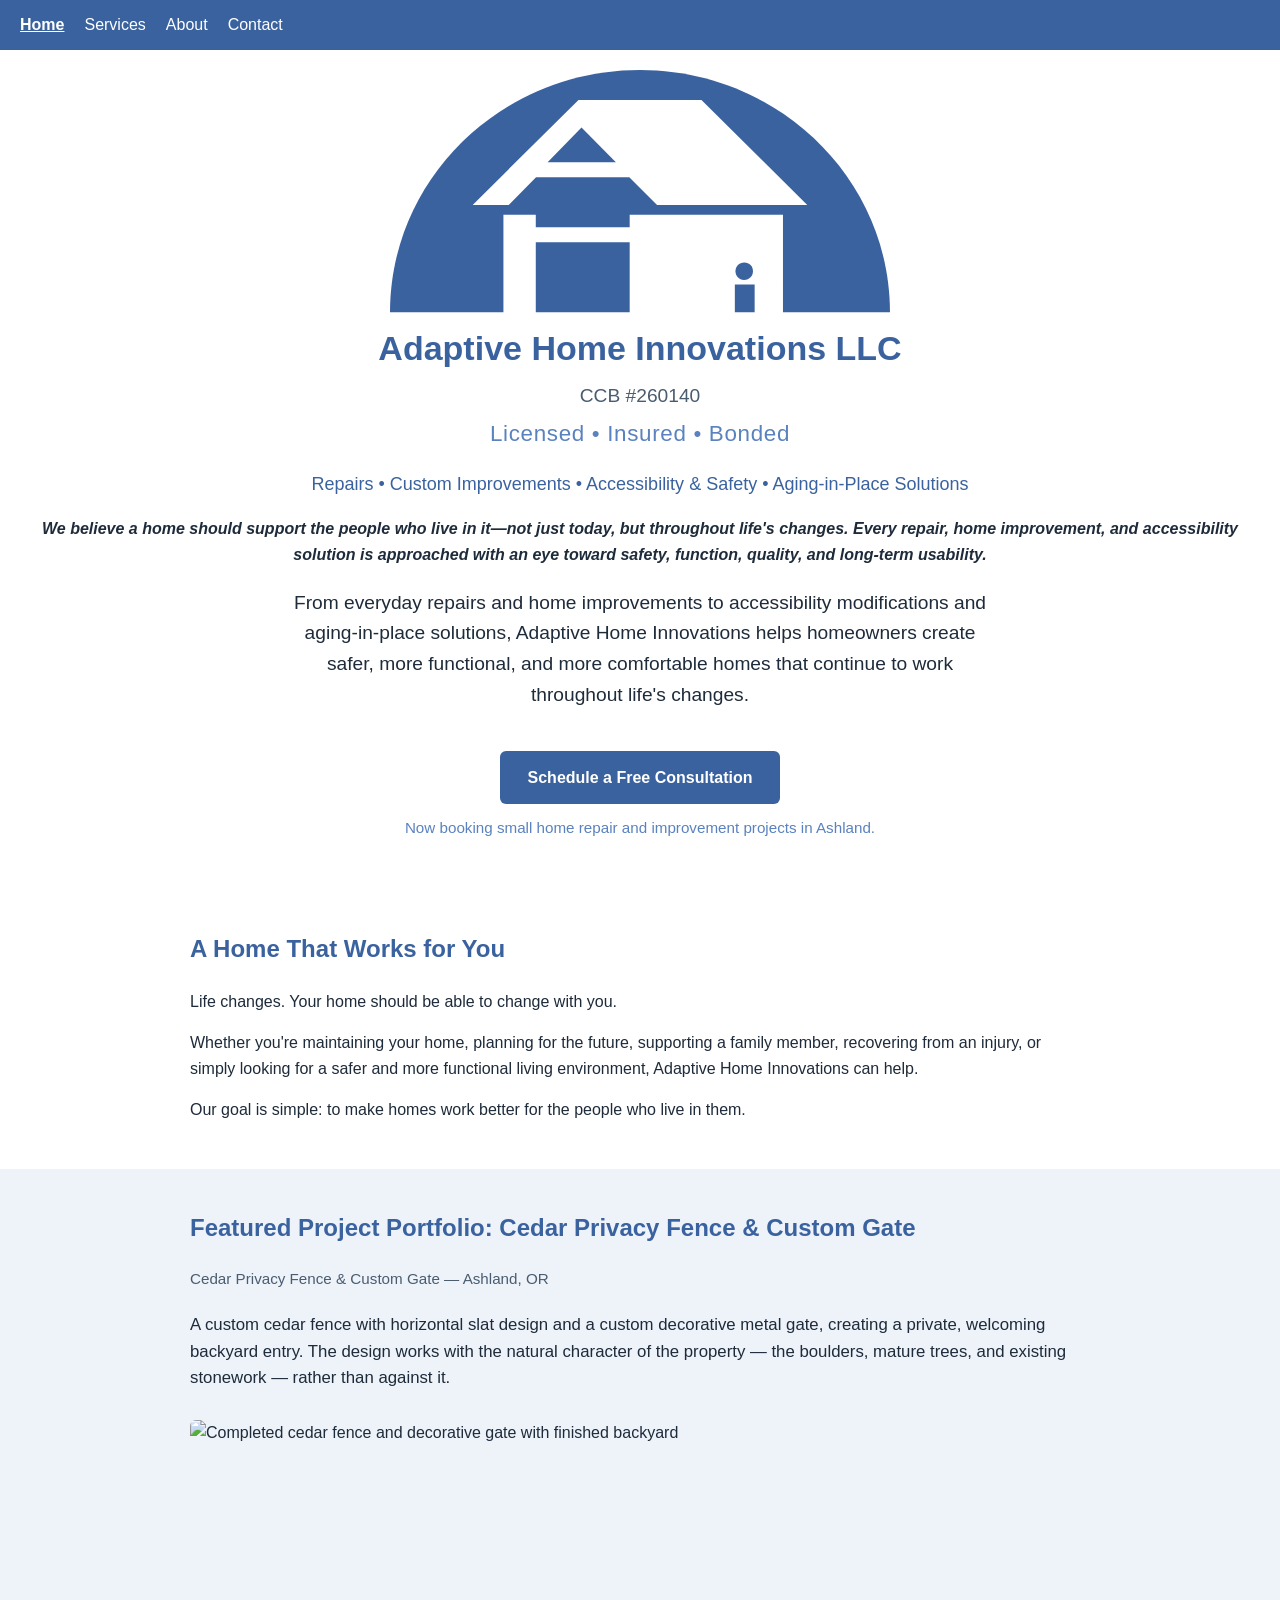
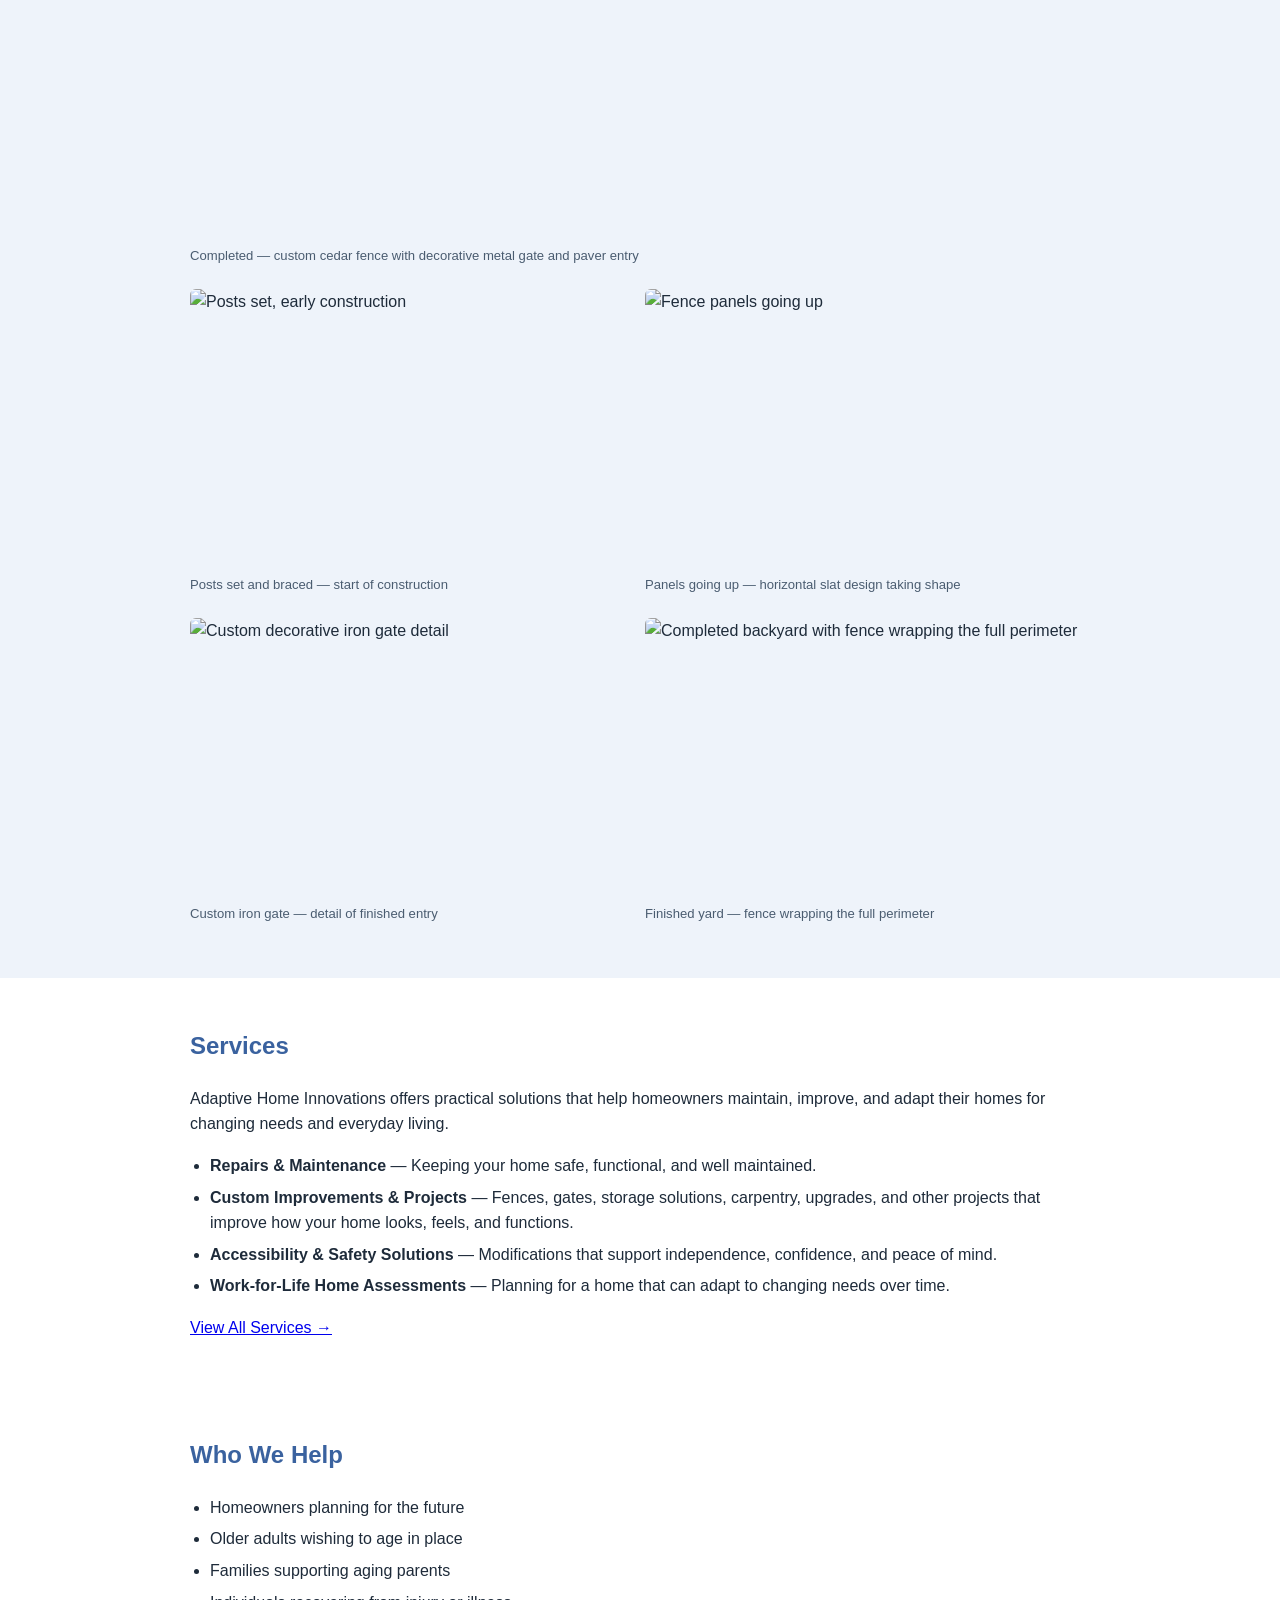
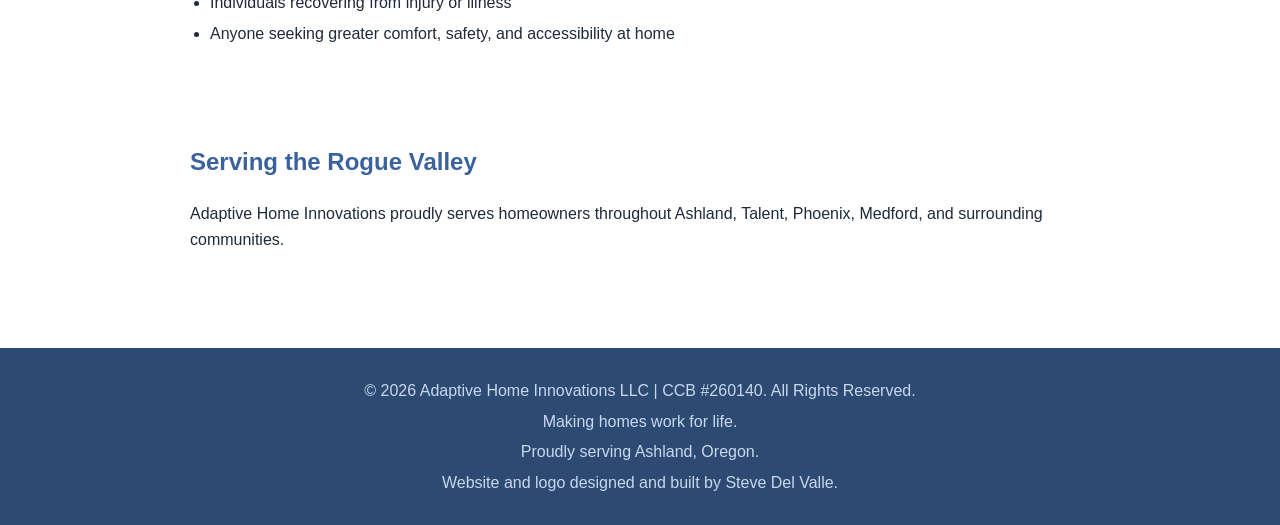
==== index.html @ fdd1e0ca "Update index.html" ====
<!DOCTYPE html>
<html lang="en">
<head>
  <meta charset="UTF-8">
  <meta name="viewport" content="width=device-width, initial-scale=1.0">
  <meta name="theme-color" content="#214d73">
  <title>Adaptive Home Innovations | Home Repairs, Accessibility & Aging-in-Place | Ashland & Rogue Valley</title>
  <meta name="author" content="Steve Del Valle">
  <link rel="canonical" href="https://adaptivehomeinnovations.com/">
  <meta name="description" content="Adaptive Home Innovations provides home repairs, custom improvements, accessibility modifications, and Work-for-Life Home Assessments in Ashland, Medford, and throughout Oregon's Rogue Valley.">
  <meta property="og:title" content="Adaptive Home Innovations | Making Homes Work for Life">
  <meta property="og:description" content="Helping homeowners create safer, more functional, and more comfortable homes through repairs, home improvements, accessibility solutions, and Work-for-Life Home Assessments.">
  <meta property="og:image" content="https://adaptivehomeinnovations.com/og-image.jpg">
  <meta property="og:image:width" content="1200">
  <meta property="og:image:height" content="630">
  <meta property="og:image:alt" content="Adaptive Home Innovations LLC - Making Homes Work for Life">
  <meta property="og:url" content="https://adaptivehomeinnovations.com/">
  <meta property="og:type" content="website">
  <meta property="og:site_name" content="Adaptive Home Innovations">
  <meta name="twitter:card" content="summary_large_image">
  <meta name="twitter:title" content="Adaptive Home Innovations | Making Homes Work for Life">
  <meta name="twitter:description" content="Helping homeowners create safer, more functional, and more comfortable homes through repairs, home improvements, accessibility solutions, and Work-for-Life Home Assessments.">
  <meta name="twitter:image" content="https://adaptivehomeinnovations.com/og-image.jpg">
  <meta name="twitter:image:alt" content="Adaptive Home Innovations LLC - Making Homes Work for Life">
  <meta name="robots" content="index, follow">
  <link rel="icon" href="favicon.png" sizes="32x32">
  <link rel="apple-touch-icon" href="favicon.png">
  <link rel="stylesheet" href="style.css">
  <style>
    /* BOOKING LINE */
    .booking-note {
      display: block;
      margin-top: 12px;
      font-size: 0.95rem;
      color: var(--blue-mid);
      font-weight: 500;
    }

    /* PROJECT GALLERY */
    .project-section {
      background: var(--blue-tint);
      padding: 40px 20px;
    }

    .project-section .inner {
      max-width: 900px;
      margin: 0 auto;
    }

    .project-section h2 {
      margin-top: 0;
    }

    .project-meta {
      color: var(--text-muted);
      font-size: 0.95rem;
      margin: 0 0 20px;
    }

    .project-description {
      margin-bottom: 28px;
      font-size: 1.05rem;
    }

    .photo-grid {
      display: grid;
      grid-template-columns: 1fr 1fr;
      gap: 10px;
    }

    .photo-grid .photo-main {
      grid-column: 1 / -1;
    }

    .photo-grid img {
      width: 100%;
      height: 280px;
      object-fit: cover;
      border-radius: 6px;
      display: block;
    }

    .photo-grid .photo-main img {
      height: 420px;
    }

    .photo-caption {
      font-size: 0.82rem;
      color: var(--text-muted);
      margin-top: 5px;
    }
  </style>
  <script type="application/ld+json">
{
  "@context":"https://schema.org",
  "@type":"HomeAndConstructionBusiness",
  "name":"Adaptive Home Innovations LLC",
  "url":"https://adaptivehomeinnovations.com/",
  "logo":"https://adaptivehomeinnovations.com/Logo.png",
  "image":"https://adaptivehomeinnovations.com/og-image.jpg",
  "description":"Adaptive Home Innovations provides home repairs, custom improvements, accessibility modifications, and Work-for-Life Home Assessments throughout the Rogue Valley.",
  "areaServed":[
    "Ashland",
    "Talent",
    "Phoenix",
    "Medford",
    "Rogue Valley"
  ],
  "address":{
    "@type":"PostalAddress",
    "addressLocality":"Ashland",
    "addressRegion":"OR",
    "addressCountry":"US"
  },
  "slogan":"Making Homes Work for Life",
  "telephone":"+15414994875",
  "email":"adaptivehomeinnovations@gmail.com",
  "license":"Oregon CCB #260140"
}
</script>
</head>

<body>

<nav>
  <a href="index.html" class="active">Home</a>
  <a href="services.html">Services</a>
  <a href="about.html">About</a>
  <a href="contact.html">Contact</a>
</nav>

<header>
  <img src="Logo.svg" alt="Adaptive Home Innovations Logo" class="logo">
  <h1>Adaptive Home Innovations LLC</h1>
  <p class="business-meta">CCB #260140</p>
  <p class="credentials">Licensed &bull; Insured &bull; Bonded</p>
  <p class="tagline">
    Repairs • Custom Improvements • Accessibility & Safety • Aging-in-Place Solutions
  </p>
  <p><strong><i>We believe a home should support the people who live in it—not just today,
    but throughout life's changes. Every repair, home improvement, and accessibility solution
    is approached with an eye toward safety, function, quality, and long-term usability.</i></strong></p>
  <p class="hero-text">
    From everyday repairs and home improvements to accessibility modifications
    and aging-in-place solutions, Adaptive Home Innovations helps homeowners
    create safer, more functional, and more comfortable homes that continue to work throughout life's changes.
  </p>
  <a href="contact.html" class="cta-button">Schedule a Free Consultation</a>
  <span class="booking-note">Now booking small home repair and improvement projects in Ashland.</span>
</header>

<section class="container">
  <h2>A Home That Works for You</h2>
  <p>Life changes. Your home should be able to change with you.</p>
  <p>Whether you're maintaining your home, planning for the future, supporting
    a family member, recovering from an injury, or simply looking for a safer
    and more functional living environment, Adaptive Home Innovations can help.
  </p>
  <p>Our goal is simple: to make homes work better for the people who live in them.</p>
</section>

<section class="project-section">
  <div class="inner">
    <h2>Featured Project Portfolio: Cedar Privacy Fence & Custom Gate</h2>
    <p class="project-meta">Cedar Privacy Fence &amp; Custom Gate — Ashland, OR</p>
    <p class="project-description">
      A custom cedar fence with horizontal slat design and a custom
      decorative metal gate, creating a private, welcoming backyard entry.
      The design works with the natural character of the property — the
      boulders, mature trees, and existing stonework — rather than against it.
    </p>

    <div class="photo-grid">
      <div class="photo-main">
        <img src="fence-finished.jpg" alt="Completed cedar fence and decorative gate with finished backyard">
        <p class="photo-caption">Completed — custom cedar fence with decorative metal gate and paver entry</p>
      </div>
      <div>
        <img src="fence-before.jpg" alt="Posts set, early construction" loading="lazy">
        <p class="photo-caption">Posts set and braced — start of construction</p>
      </div>
      <div>
        <img src="fence-during.jpg" alt="Fence panels going up" loading="lazy">
        <p class="photo-caption">Panels going up — horizontal slat design taking shape</p>
      </div>
      <div>
        <img src="fence-gate.jpg" alt="Custom decorative iron gate detail" loading="lazy">
        <p class="photo-caption">Custom iron gate — detail of finished entry</p>
      </div>
      <div>
        <img src="fence-finished-2.jpg" alt="Completed backyard with fence wrapping the full perimeter" loading="lazy">
        <p class="photo-caption">Finished yard — fence wrapping the full perimeter</p>
      </div>
    </div>
  </div>
</section>

<section class="container">
  <h2>Services</h2>
  <p>
    Adaptive Home Innovations offers practical solutions that help homeowners
    maintain, improve, and adapt their homes for changing needs and everyday living.
  </p>
  <ul>
    <li>
      <strong>Repairs &amp; Maintenance</strong> — Keeping your home safe,
      functional, and well maintained.
    </li>
    <li>
      <strong>Custom Improvements &amp; Projects</strong> — Fences, gates,
      storage solutions, carpentry, upgrades, and other projects that improve
      how your home looks, feels, and functions.
    </li>
    <li>
      <strong>Accessibility &amp; Safety Solutions</strong> — Modifications
      that support independence, confidence, and peace of mind.
    </li>
    <li>
      <strong>Work-for-Life Home Assessments</strong> — Planning for a home
      that can adapt to changing needs over time.
    </li>
  </ul>
  <p><a href="services.html">View All Services →</a></p>
</section>

<section class="container">
  <h2>Who We Help</h2>
  <ul>
    <li>Homeowners planning for the future</li>
    <li>Older adults wishing to age in place</li>
    <li>Families supporting aging parents</li>
    <li>Individuals recovering from injury or illness</li>
    <li>Anyone seeking greater comfort, safety, and accessibility at home</li>
  </ul>
</section>

<section class="container">
  <h2>Serving the Rogue Valley</h2>
  <p>
    Adaptive Home Innovations proudly serves homeowners throughout Ashland,
    Talent, Phoenix, Medford, and surrounding communities.
  </p>
</section>

<footer>
  <p>© 2026 Adaptive Home Innovations LLC | CCB #260140. All Rights Reserved.</p>
  <p>Making homes work for life.</p>
  <p>Proudly serving Ashland, Oregon.</p>
  <p>Website and logo designed and built by Steve Del Valle.</p>
</footer>

</body>
</html>
---- style.css ----
@import url('https://fonts.googleapis.com/css2?family=Ubuntu+Sans:wght@300;400;500;700&display=swap');

/* =====================
   TOKENS
   ===================== */
:root {
  --blue:        #3A629F;
  --blue-dark:   #2D4A73;
  --blue-mid:    #5A82BF;
  --blue-tint:   #EEF3FA;
  --blue-subtle: #F5F8FD;
  --text:        #1E2B3A;
  --text-muted:  #4A5C70;
  --white:       #ffffff;
  --border:      #C8D8EE;
}

/* =====================
   BASE
   ===================== */
body {
  font-family: 'Ubuntu Sans', Arial, sans-serif;
  margin: 0;
  padding: 0;
  color: var(--text);
  background: var(--white);
  line-height: 1.6;
}

/* =====================
   NAVIGATION
   ===================== */
nav {
  background: var(--blue);
  padding: 12px 20px;
  display: flex;
  gap: 20px;
  align-items: center;
}

nav a {
  color: var(--white);
  text-decoration: none;
  font-weight: 400;
}

nav a:hover {
  text-decoration: underline;
}

nav a.active {
  font-weight: 700;
  text-decoration: underline;
}

/* =====================
   LAYOUT
   ===================== */
.container {
  max-width: 900px;
  margin: 0 auto;
  padding: 30px 20px;
}

/* =====================
   HEADER / HERO
   ===================== */
header {
  text-align: center;
  padding: 20px 20px 40px;
}

.logo {
  max-width: 500px;
  width: 100%;
  height: auto;
  margin-bottom: 0;
}

h1,
h2 {
  color: var(--blue);
}

h1 {
  margin: 0 0 6px;
  font-size: 34px;
}

.business-meta {
  font-size: 1.2rem;
  color: var(--text-muted);
  margin: 4px 0;
  font-weight: 400;
}

.credentials {
  font-size: 1.4rem;
  color: var(--blue-mid);
  font-weight: 500;
  margin: 4px 0 16px;
  letter-spacing: 0.03em;
}

.tagline {
  font-size: 18px;
  color: var(--blue);
  font-weight: 500;
}

.hero-text {
  max-width: 700px;
  margin: 20px auto;
  font-size: 1.2rem;
}

/* Page headers (non-home pages) */
.page-header {
  background: var(--blue-dark);
  color: var(--white);
  text-align: center;
  padding: 50px 20px 40px;
}

.page-header h1 {
  color: var(--white);
  margin: 0 0 12px;
  font-size: 2.2rem;
}

.page-header p {
  font-size: 1.15rem;
  margin: 0 auto 24px;
  max-width: 600px;
  color: #C8D8EE;
}

/* =====================
   BUTTONS
   ===================== */
.cta-button {
  display: inline-block;
  margin-top: 20px;
  padding: 14px 28px;
  background: var(--blue);
  color: var(--white);
  text-decoration: none;
  border-radius: 6px;
  font-weight: 700;
  transition: background 0.2s;
}

.cta-button:hover {
  background: var(--blue-dark);
}

.page-header .cta-button {
  background: var(--white);
  color: var(--blue-dark);
  margin-top: 0;
}

.page-header .cta-button:hover {
  background: var(--blue-tint);
}

/* =====================
   SERVICE BOXES
   ===================== */
.service-box {
  background: var(--blue-subtle);
  border-left: 4px solid var(--blue-mid);
  padding: 25px 28px;
  margin: 24px 0;
  border-radius: 0 6px 6px 0;
}

.service-box h3 {
  margin-top: 0;
  color: var(--blue-dark);
  font-size: 1.1rem;
}

/* =====================
   PROCESS STEPS
   ===================== */
.process-steps {
  margin: 16px 0;
}

.process-step {
  display: flex;
  gap: 16px;
  align-items: flex-start;
  margin-bottom: 18px;
}

.process-step-num {
  flex-shrink: 0;
  width: 32px;
  height: 32px;
  background: var(--blue);
  color: var(--white);
  border-radius: 50%;
  display: flex;
  align-items: center;
  justify-content: center;
  font-weight: 700;
  font-size: 0.9rem;
  margin-top: 2px;
}

.process-step-text strong {
  display: block;
  color: var(--blue-dark);
  margin-bottom: 2px;
}

/* =====================
   LISTS
   ===================== */
ul {
  padding-left: 20px;
  color: var(--text);
}

ul li {
  margin-bottom: 6px;
}

/* =====================
   FOOTER
   ===================== */
footer {
  margin-top: 50px;
  padding: 25px 20px;
  text-align: center;
  background: var(--blue-dark);
  color: var(--white);
}

footer p {
  margin: 5px 0;
  color: #C8D8EE;
}

/* SITE HEADER BAR (interior pages) */
.site-header-bar {
  background: var(--white);
  display: flex;
  align-items: center;
  gap: 16px;
  padding: 16px 20px;
  border-bottom: 1px solid var(--border);
}

.logo-small {
  height: 60px;
  width: auto;
}

.site-header-text {
  display: flex;
  flex-direction: column;
}

.site-name {
  font-size: 1.2rem;
  font-weight: 700;
  color: var(--blue);
  line-height: 1.3;
}

.site-meta {
  font-size: 1rem;
  color: var(--text-muted);
}
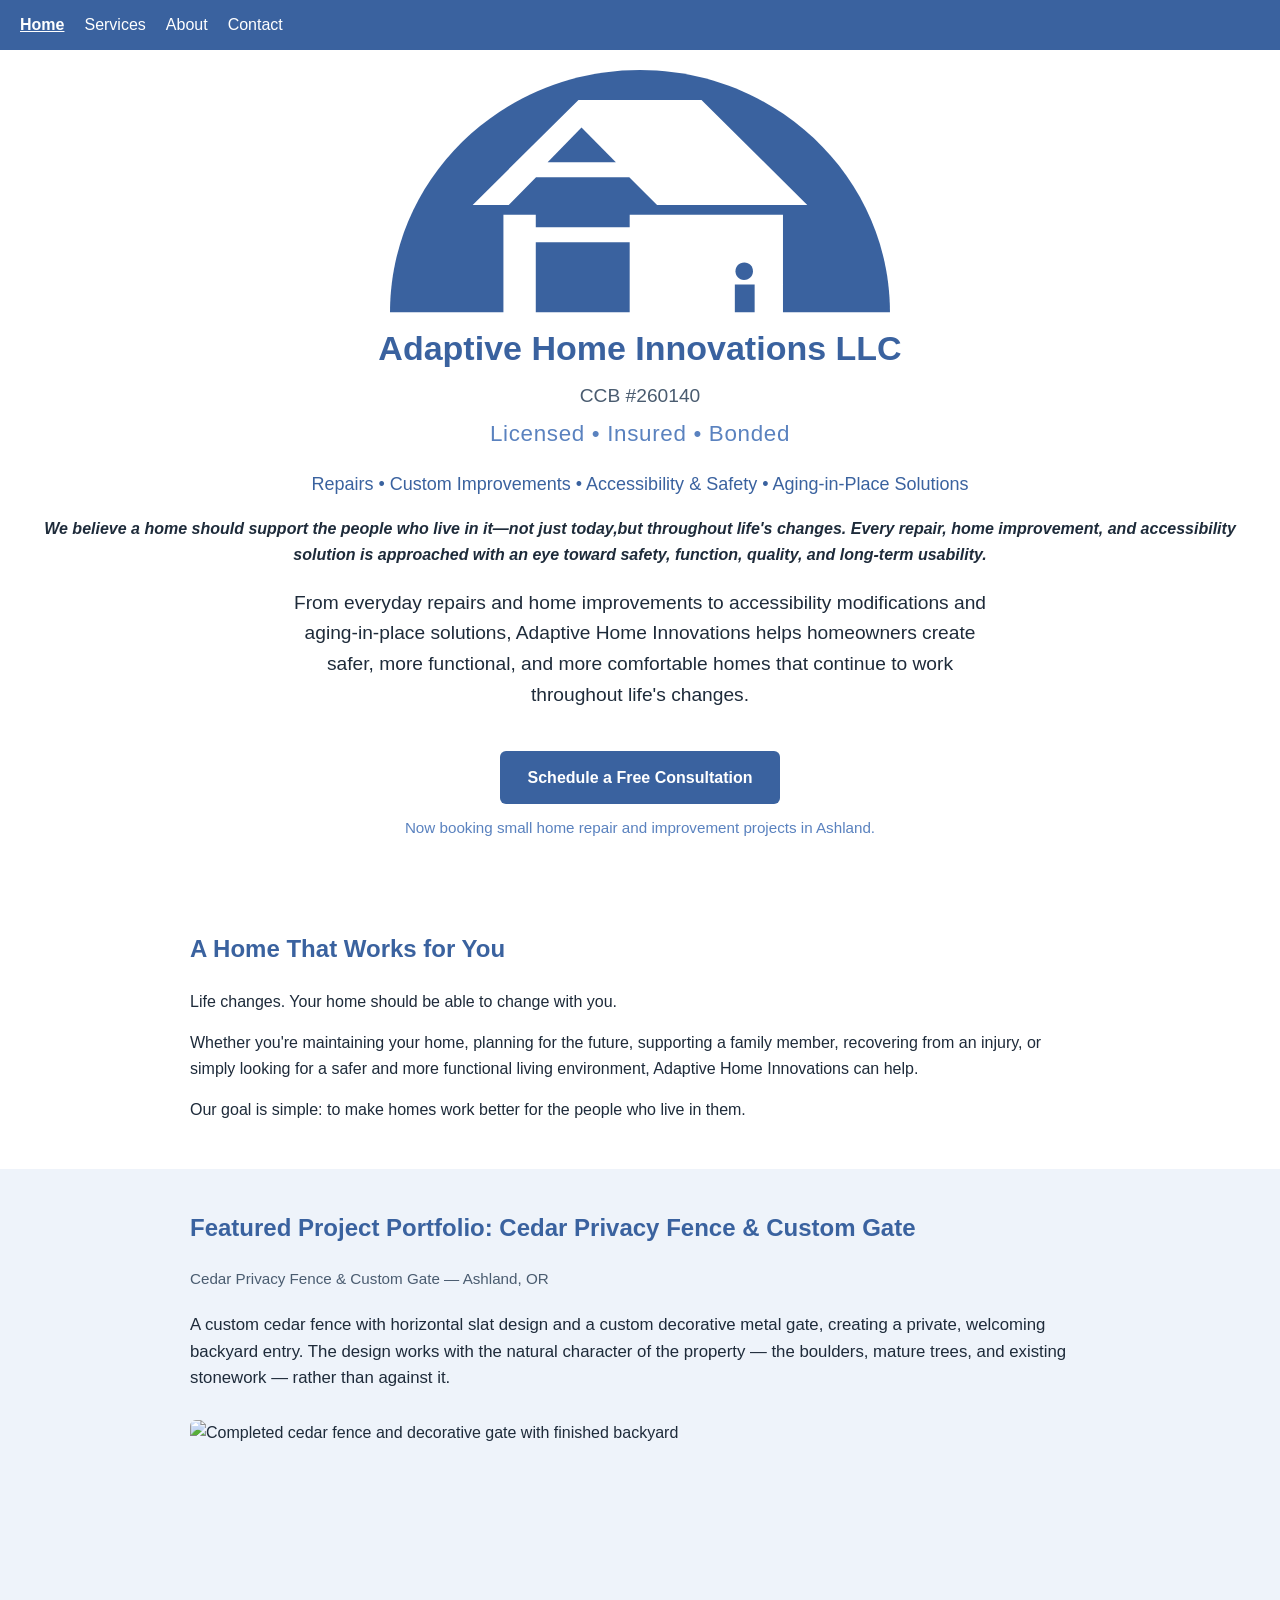
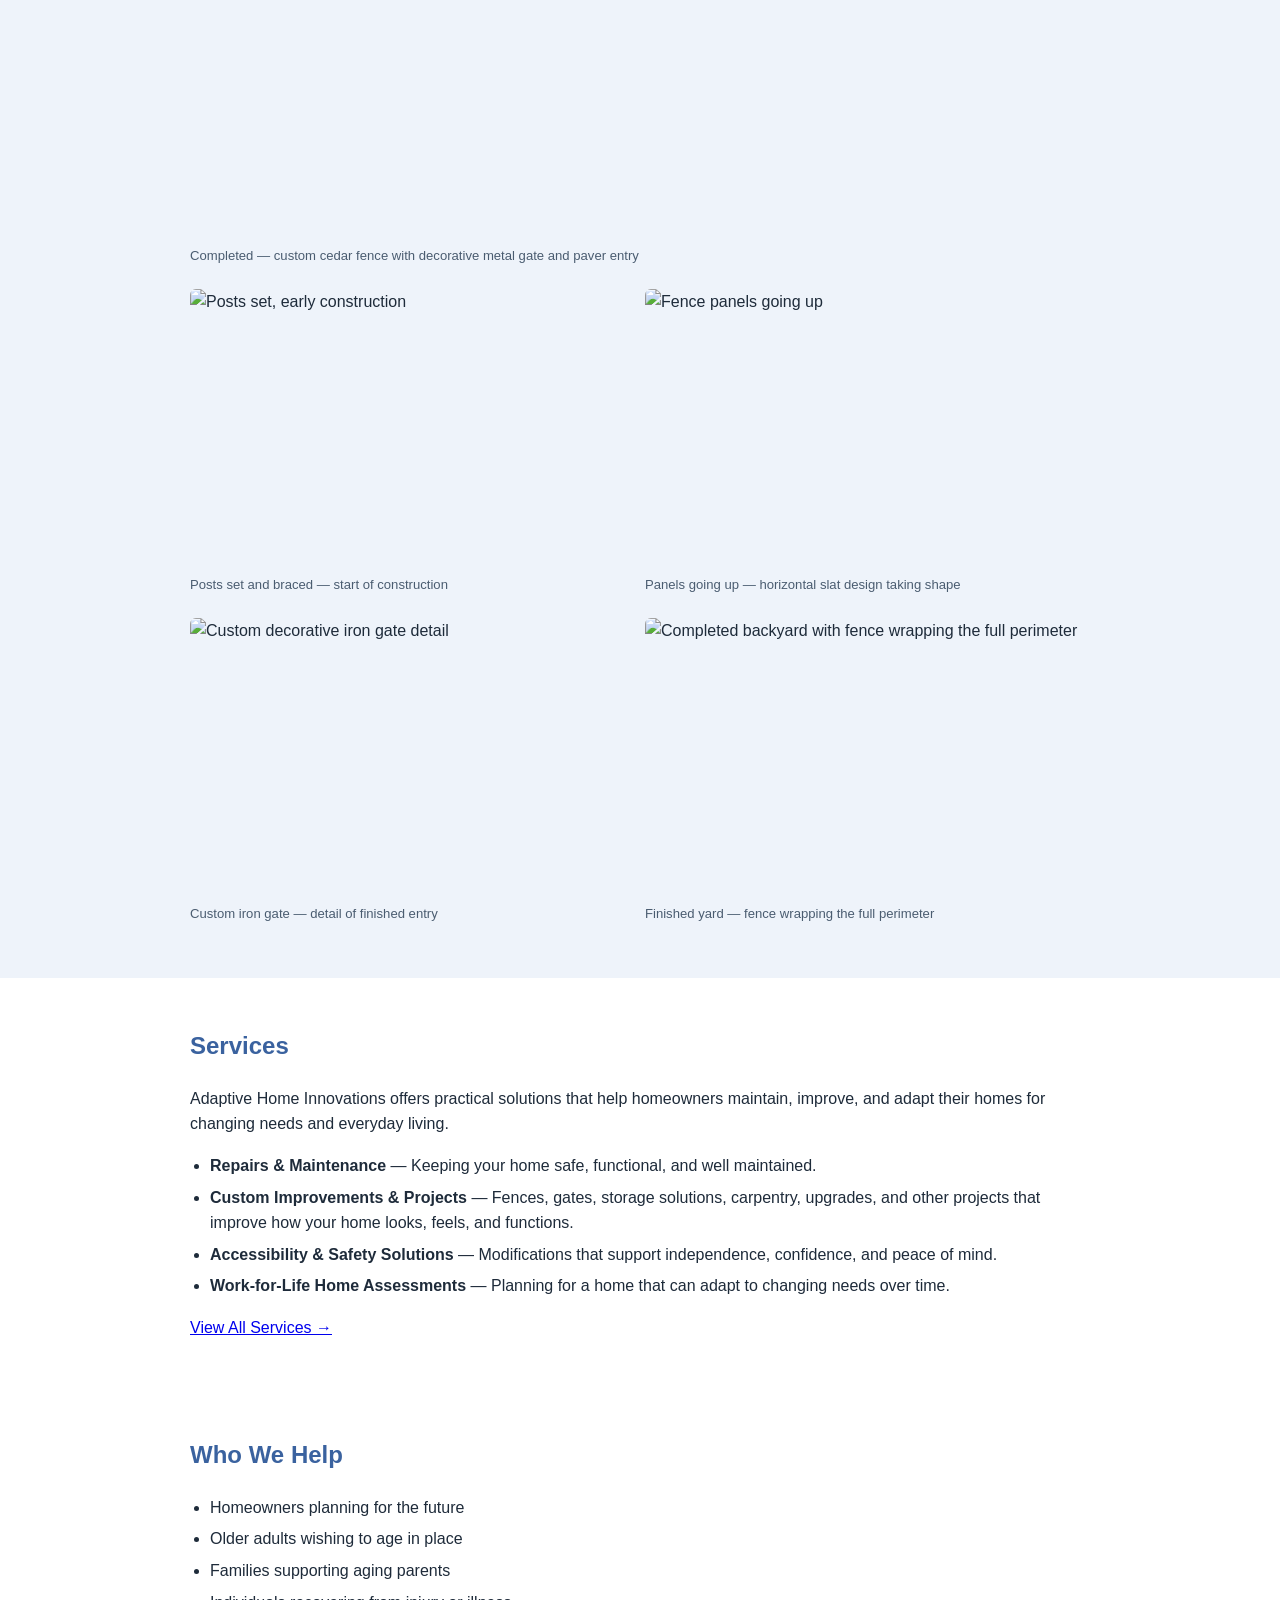
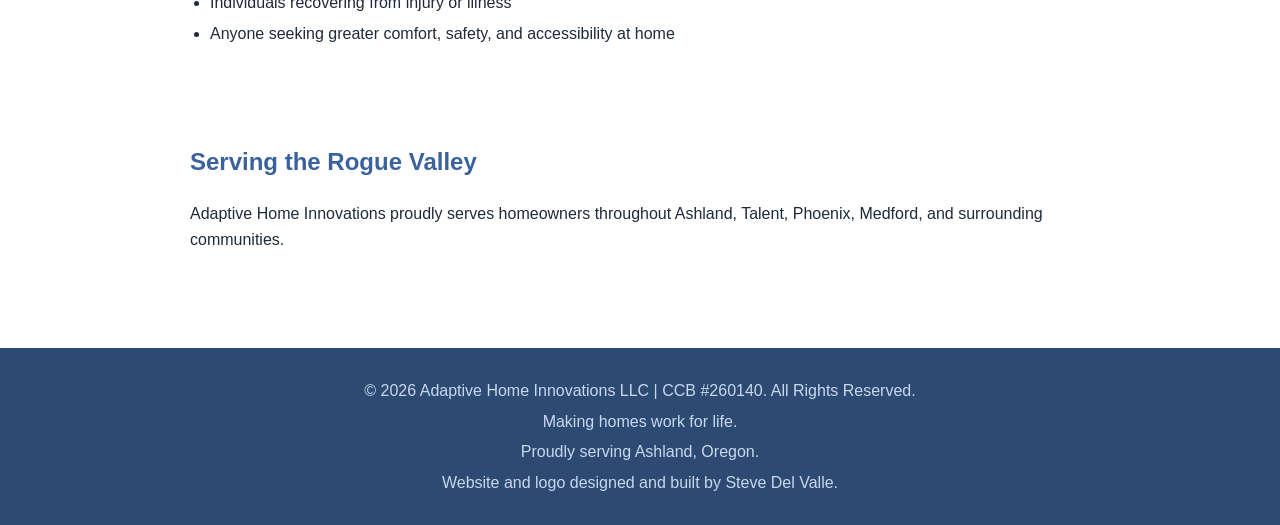
==== commit 1f0973c7: "Update index.html" ====
--- a/index.html
+++ b/index.html
@@ -137,9 +137,8 @@
   <p class="tagline">
     Repairs • Custom Improvements • Accessibility & Safety • Aging-in-Place Solutions
   </p>
-  <p><strong><i>We believe a home should support the people who live in it—not just today,
-    but throughout life's changes. Every repair, home improvement, and accessibility solution
-    is approached with an eye toward safety, function, quality, and long-term usability.</i></strong></p>
+  <p><strong><i>We believe a home should support the people who live in it—not just today,but throughout life's changes.
+    Every repair, home improvement, and accessibility solution is approached with an eye toward safety, function, quality, and long-term usability.</i></strong></p>
   <p class="hero-text">
     From everyday repairs and home improvements to accessibility modifications
     and aging-in-place solutions, Adaptive Home Innovations helps homeowners
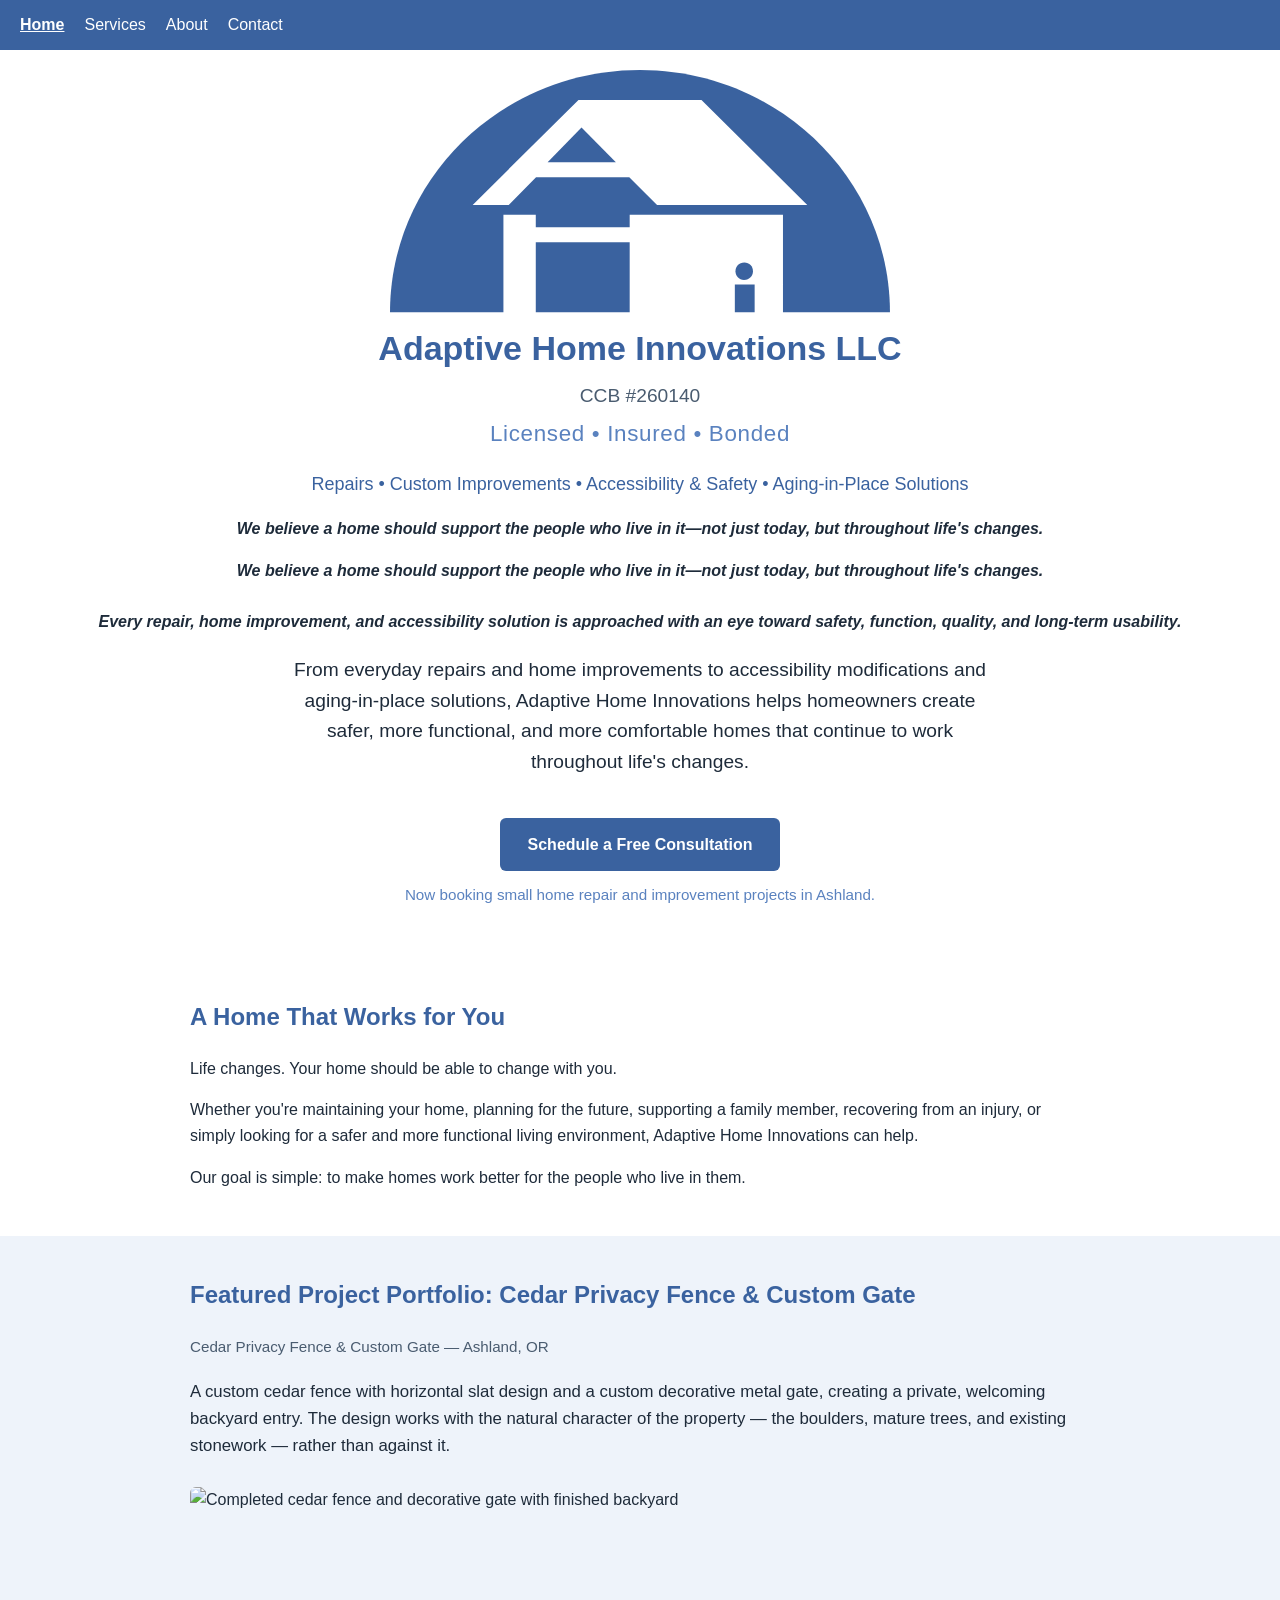
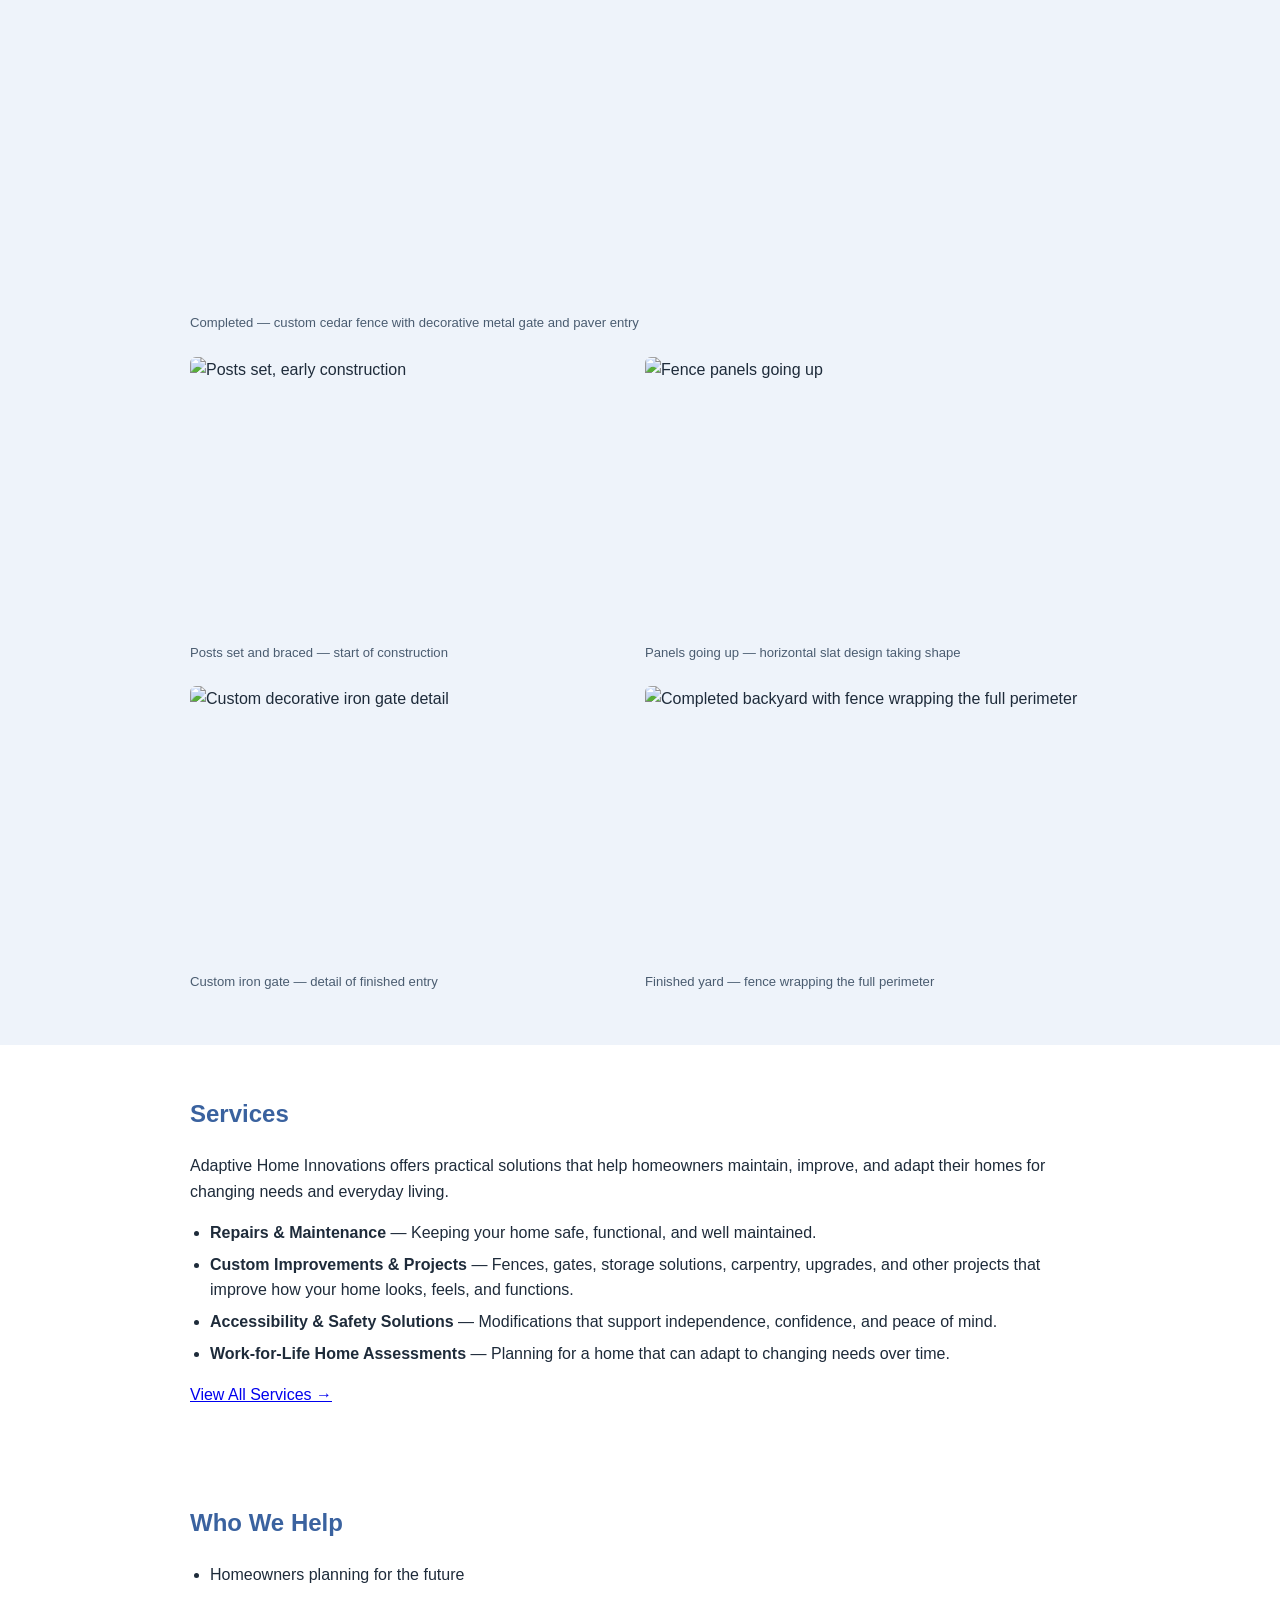
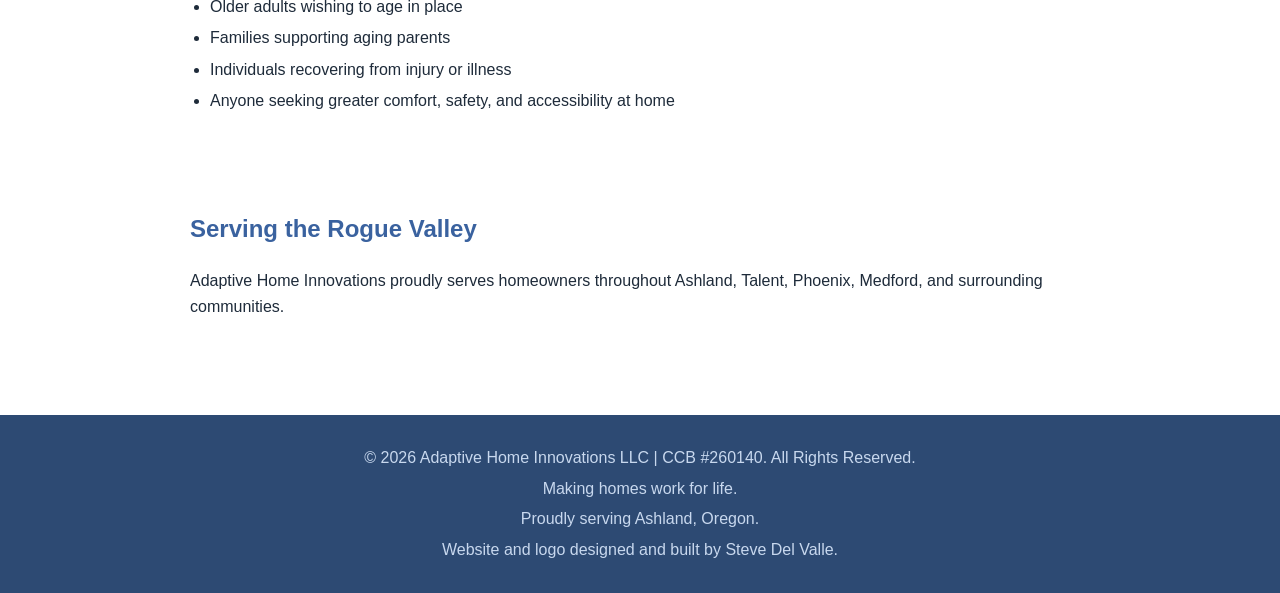
==== commit cc04a053: "Update index.html" ====
--- a/index.html
+++ b/index.html
@@ -137,8 +137,17 @@
   <p class="tagline">
     Repairs • Custom Improvements • Accessibility & Safety • Aging-in-Place Solutions
   </p>
-  <p><strong><i>We believe a home should support the people who live in it—not just today,but throughout life's changes.
-    Every repair, home improvement, and accessibility solution is approached with an eye toward safety, function, quality, and long-term usability.</i></strong></p>
+  <p>
+  <strong><i>
+    We believe a home should support the people who live in it—not just today, but throughout life's changes.
+  </i></strong>
+</p>
+
+<p><strong><i>
+  We believe a home should support the people who live in it—not just today, but throughout life's changes.<br><br>
+  Every repair, home improvement, and accessibility solution is approached with an eye toward safety, function, quality, and long-term usability.
+</i></strong></p>
+ 
   <p class="hero-text">
     From everyday repairs and home improvements to accessibility modifications
     and aging-in-place solutions, Adaptive Home Innovations helps homeowners
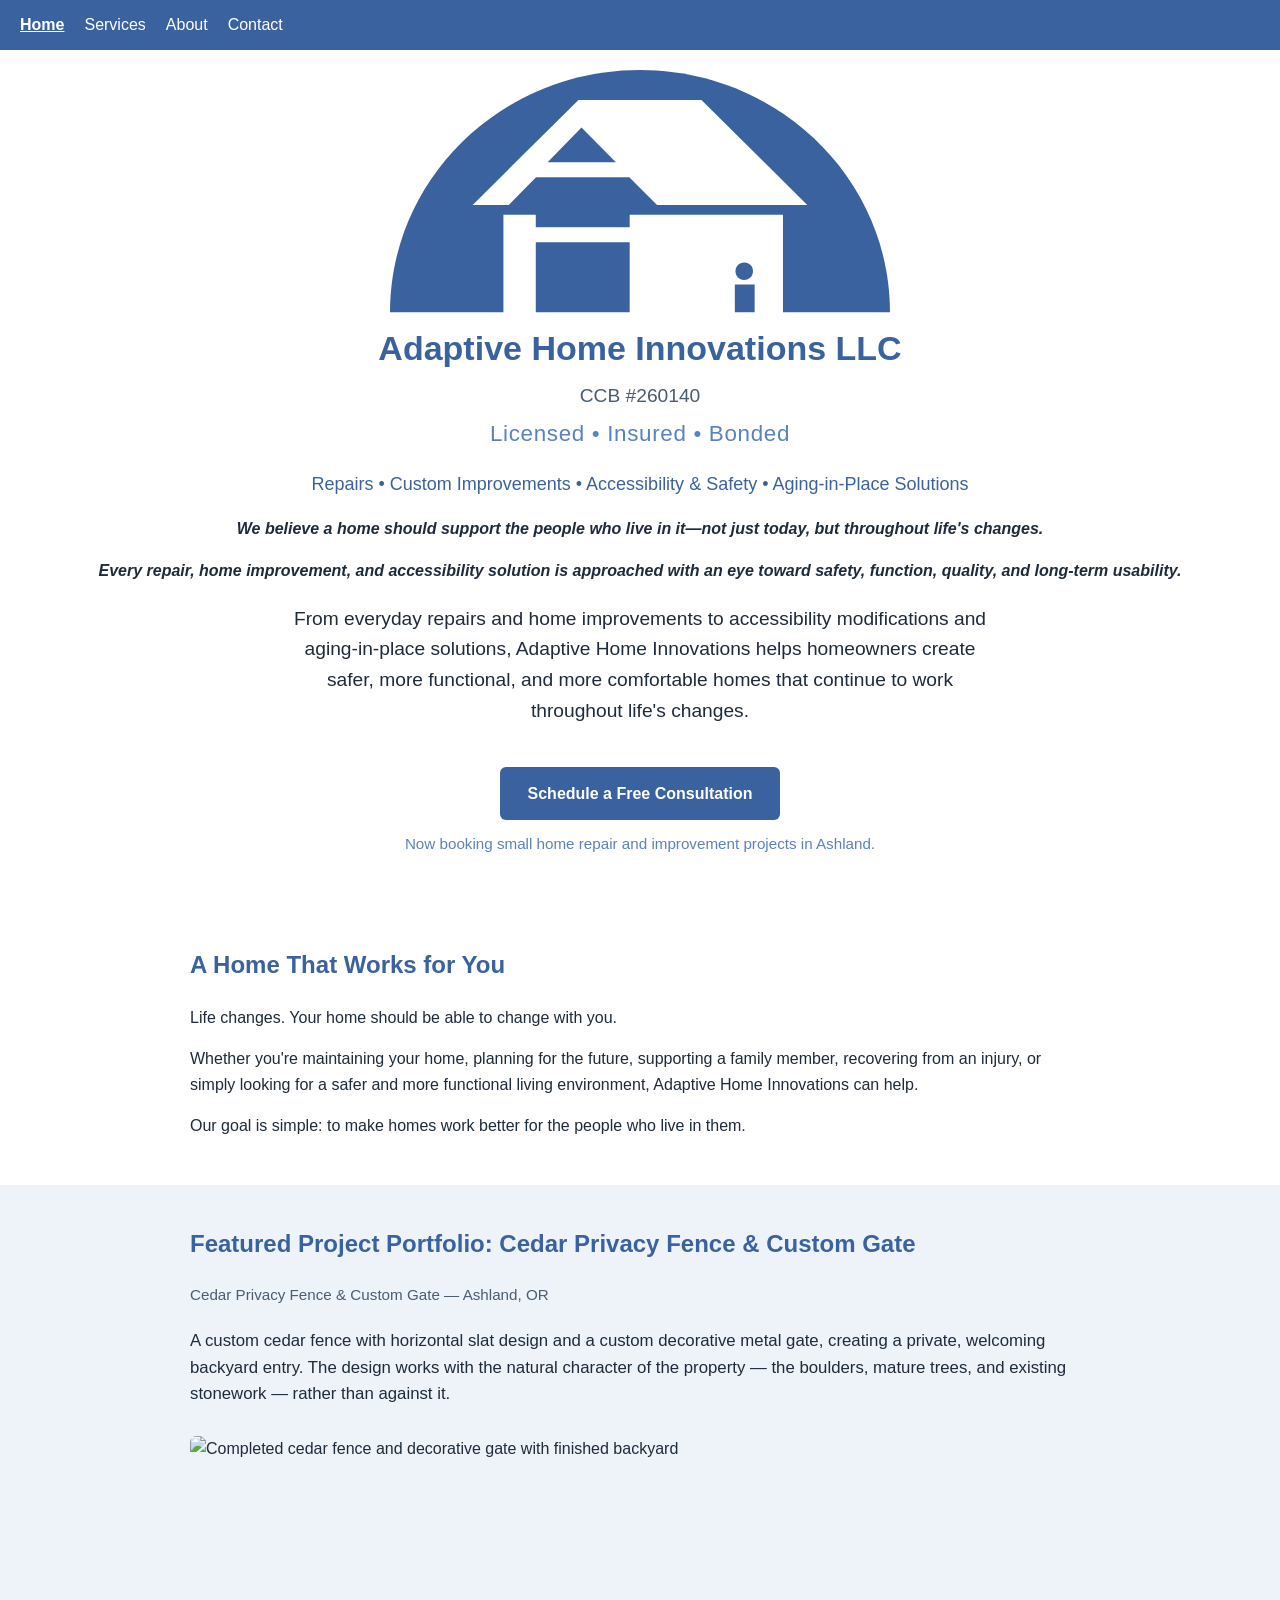
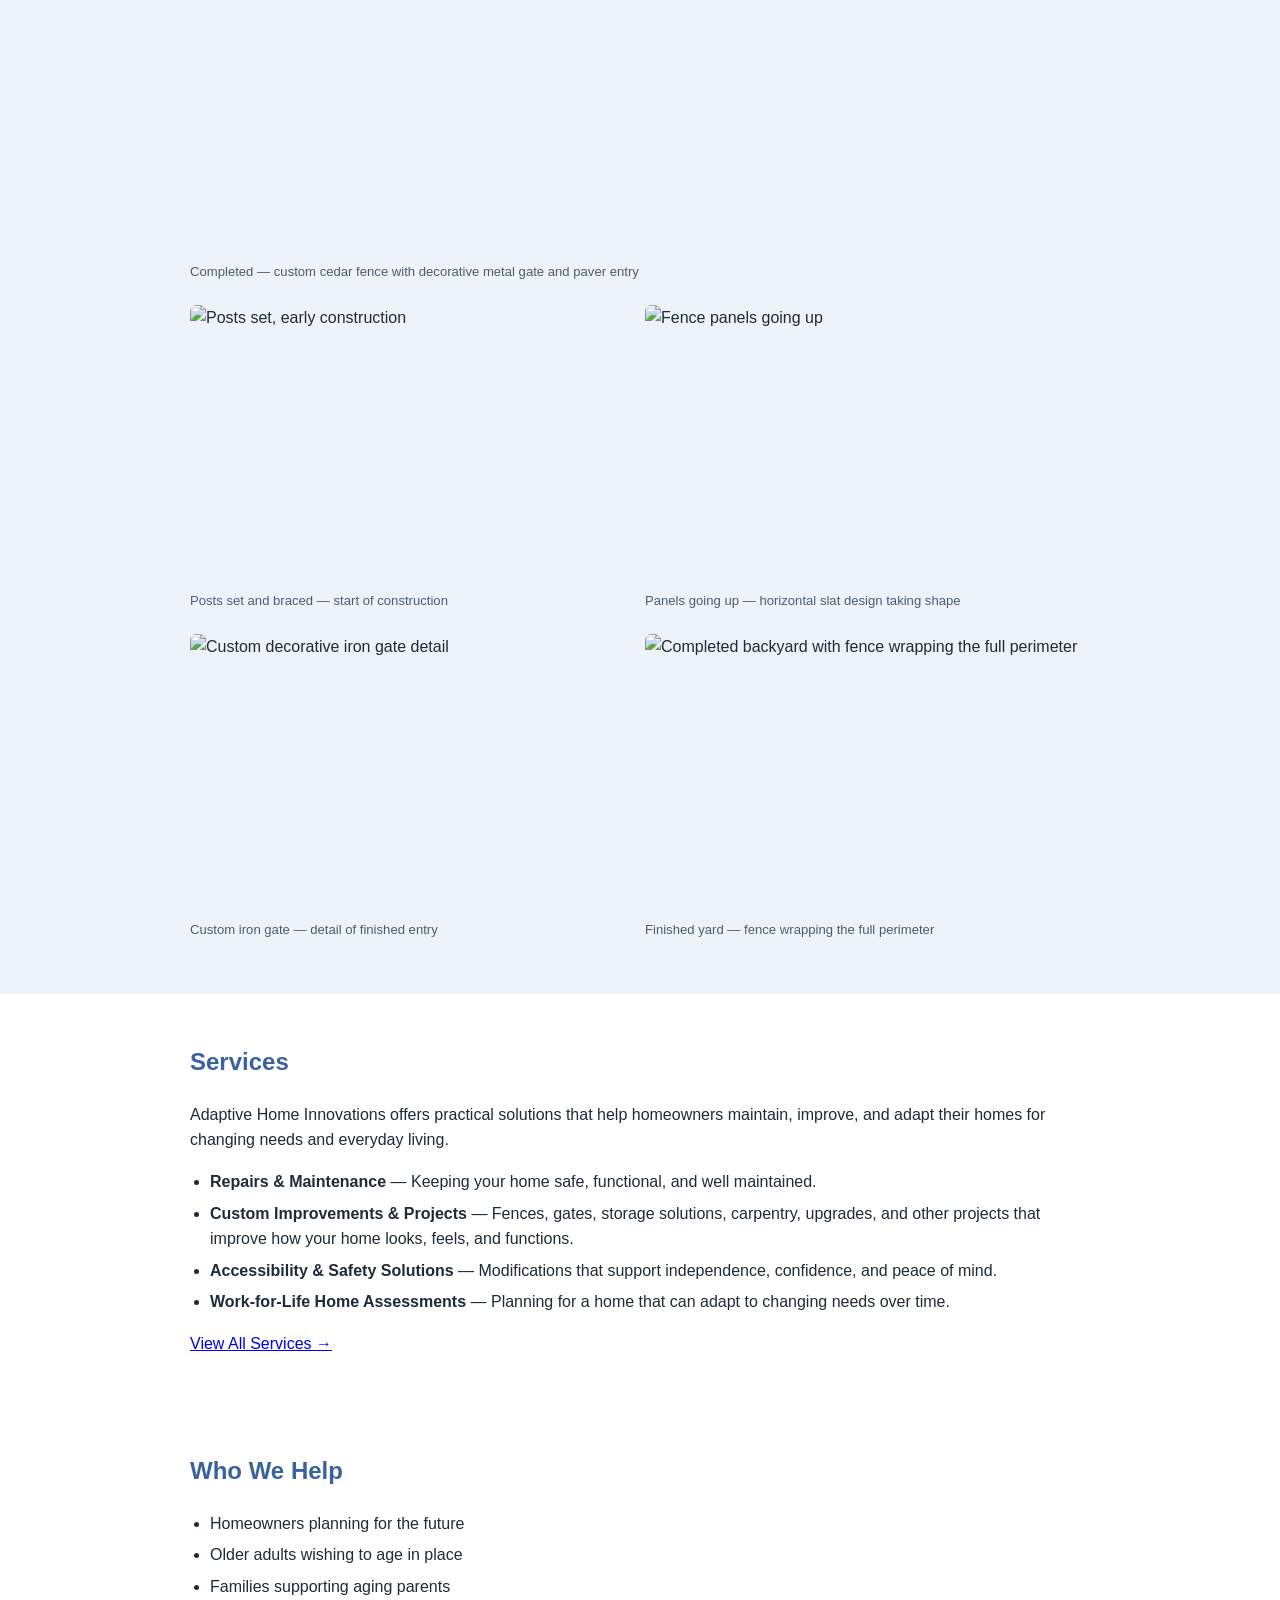
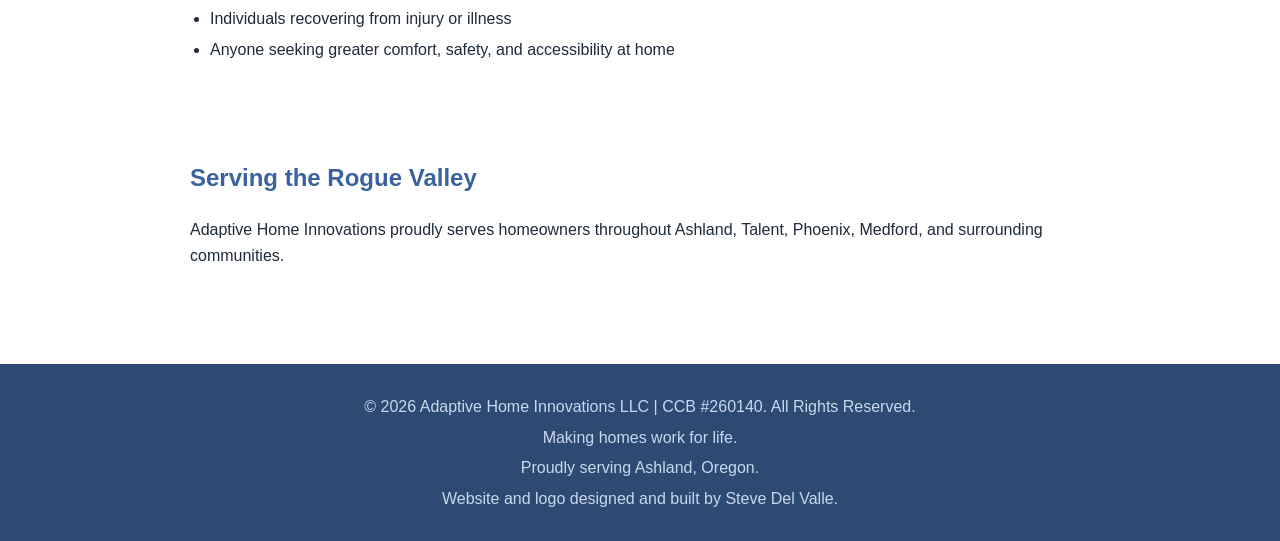
==== commit 1454a353: "Update index.html" ====
--- a/index.html
+++ b/index.html
@@ -137,16 +137,18 @@
   <p class="tagline">
     Repairs • Custom Improvements • Accessibility & Safety • Aging-in-Place Solutions
   </p>
+  
   <p>
   <strong><i>
     We believe a home should support the people who live in it—not just today, but throughout life's changes.
   </i></strong>
 </p>
 
-<p><strong><i>
-  We believe a home should support the people who live in it—not just today, but throughout life's changes.<br><br>
-  Every repair, home improvement, and accessibility solution is approached with an eye toward safety, function, quality, and long-term usability.
-</i></strong></p>
+<p>
+  <strong><i>
+    Every repair, home improvement, and accessibility solution is approached with an eye toward safety, function, quality, and long-term usability.
+  </i></strong>
+</p>
  
   <p class="hero-text">
     From everyday repairs and home improvements to accessibility modifications
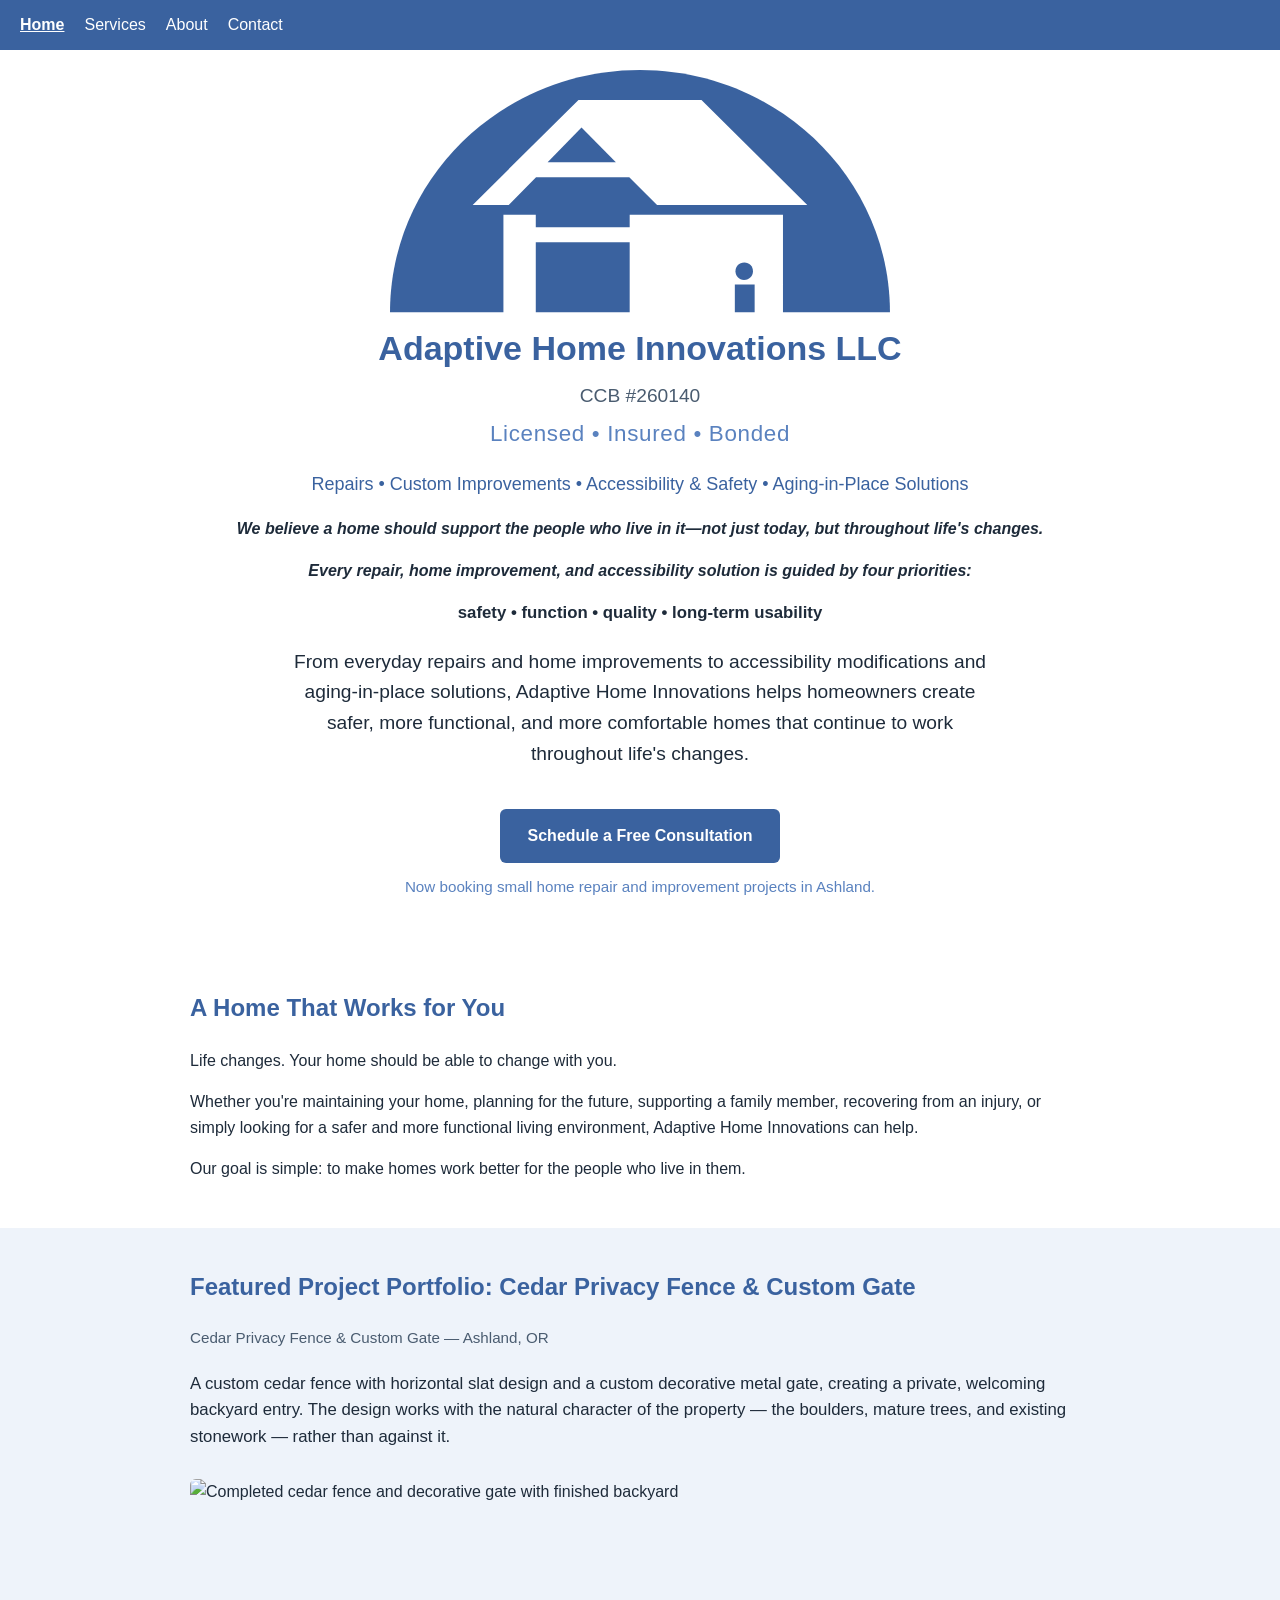
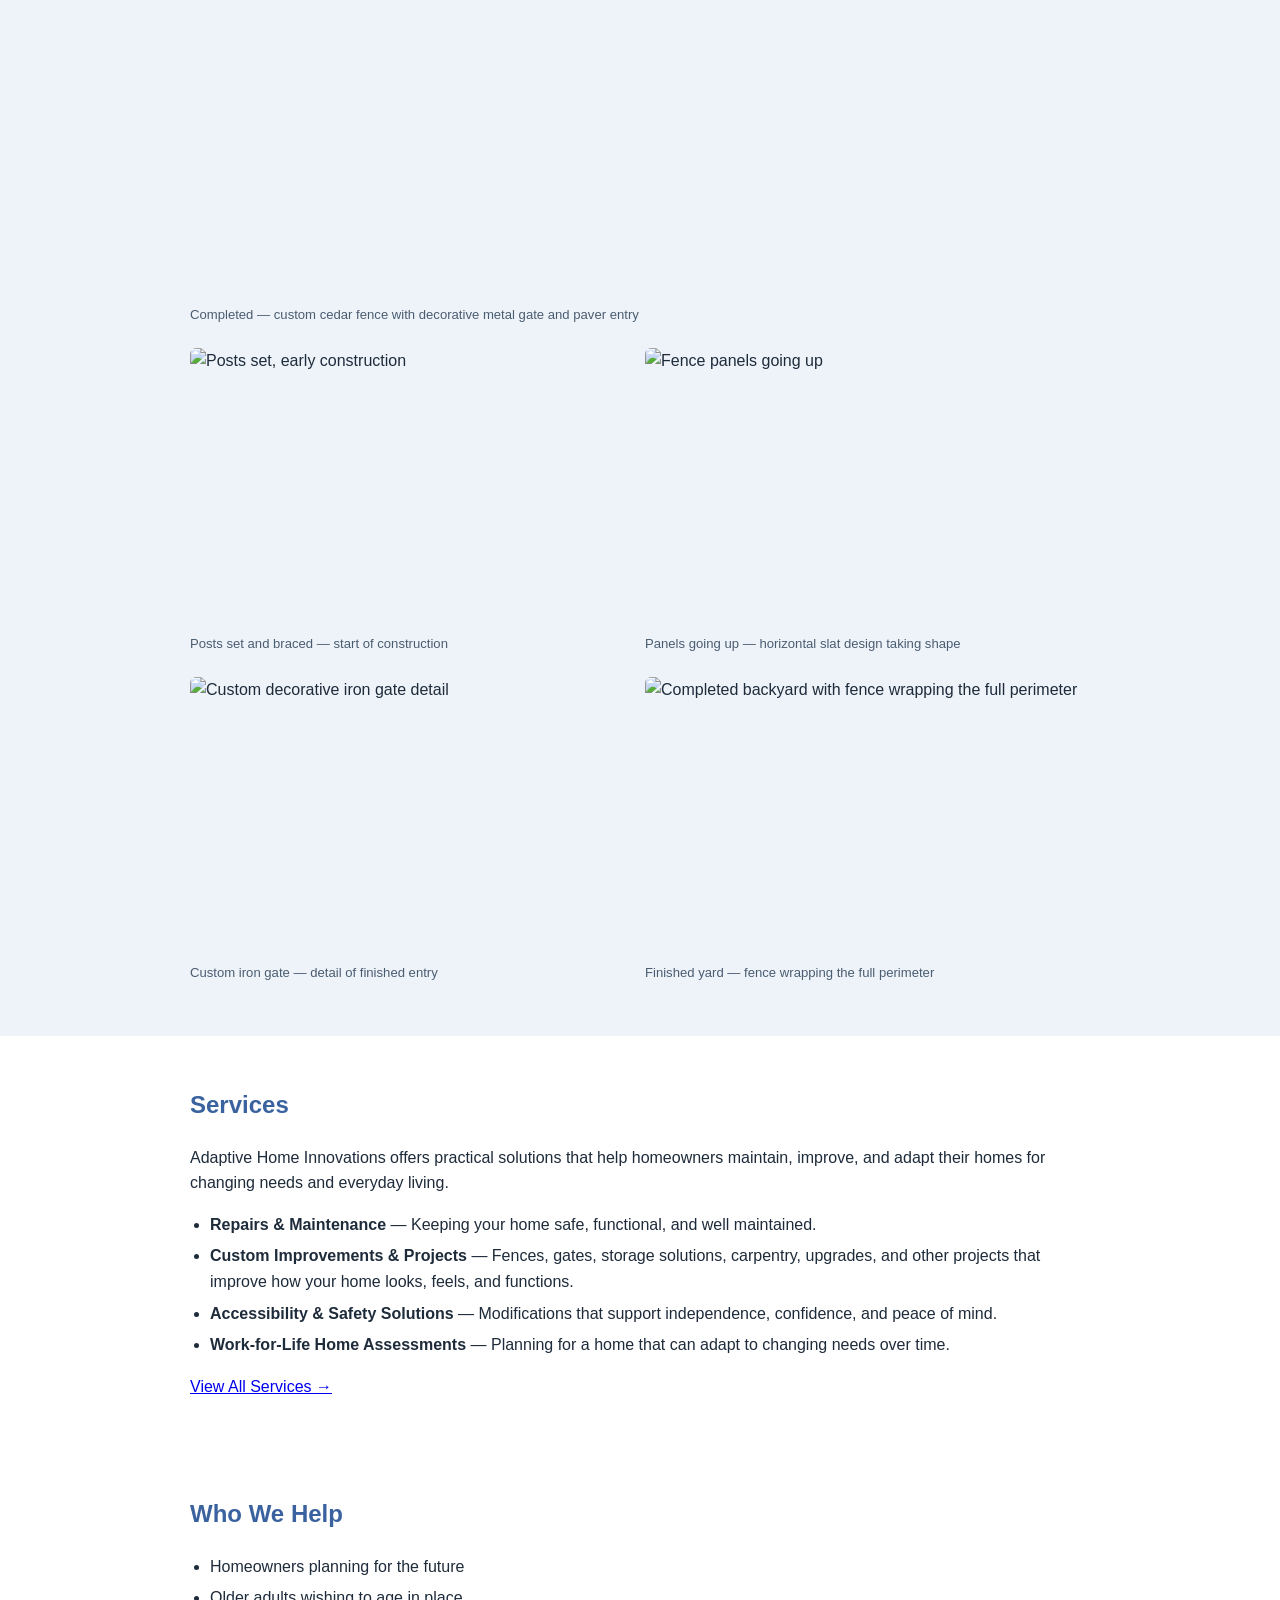
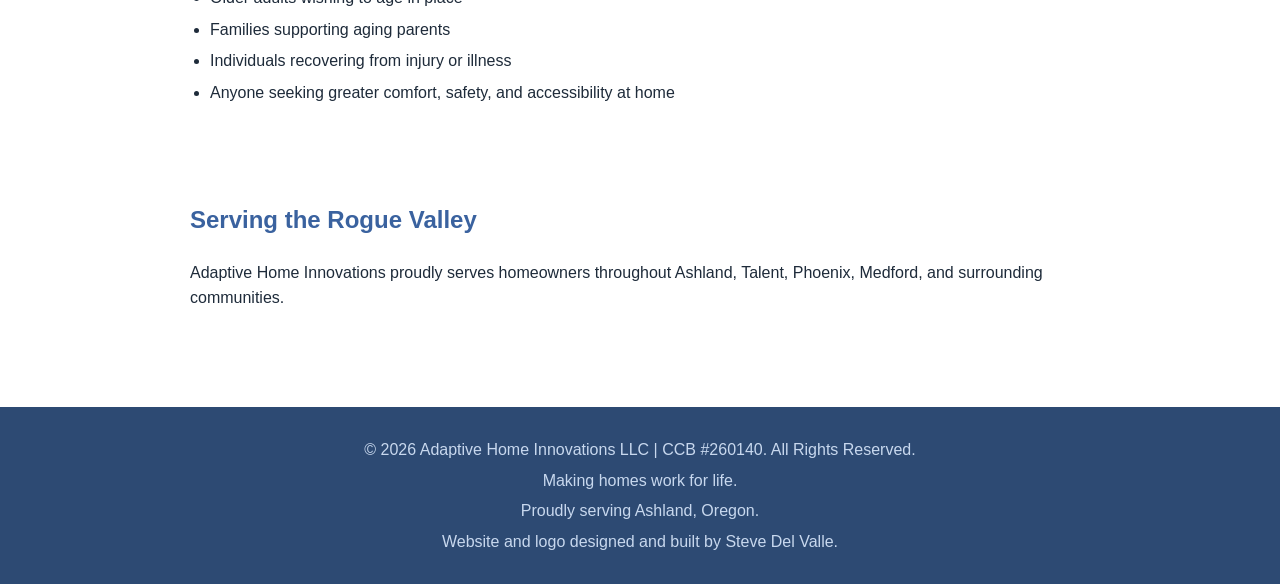
==== commit 7428296e: "Update index.html" ====
--- a/index.html
+++ b/index.html
@@ -89,6 +89,14 @@
       color: var(--text-muted);
       margin-top: 5px;
     }
+    
+    .hero-values {
+      font-size: 1.05rem;
+      font-weight: 600;
+      color: var(--text);
+      margin-top: 0px;
+      margin-bottom: 18px;
+    }
   </style>
   <script type="application/ld+json">
 {
@@ -146,8 +154,12 @@
 
 <p>
   <strong><i>
-    Every repair, home improvement, and accessibility solution is approached with an eye toward safety, function, quality, and long-term usability.
+    Every repair, home improvement, and accessibility solution is guided by four priorities:
   </i></strong>
+</p>
+
+<p class="hero-values">
+  safety • function • quality • long-term usability
 </p>
  
   <p class="hero-text">
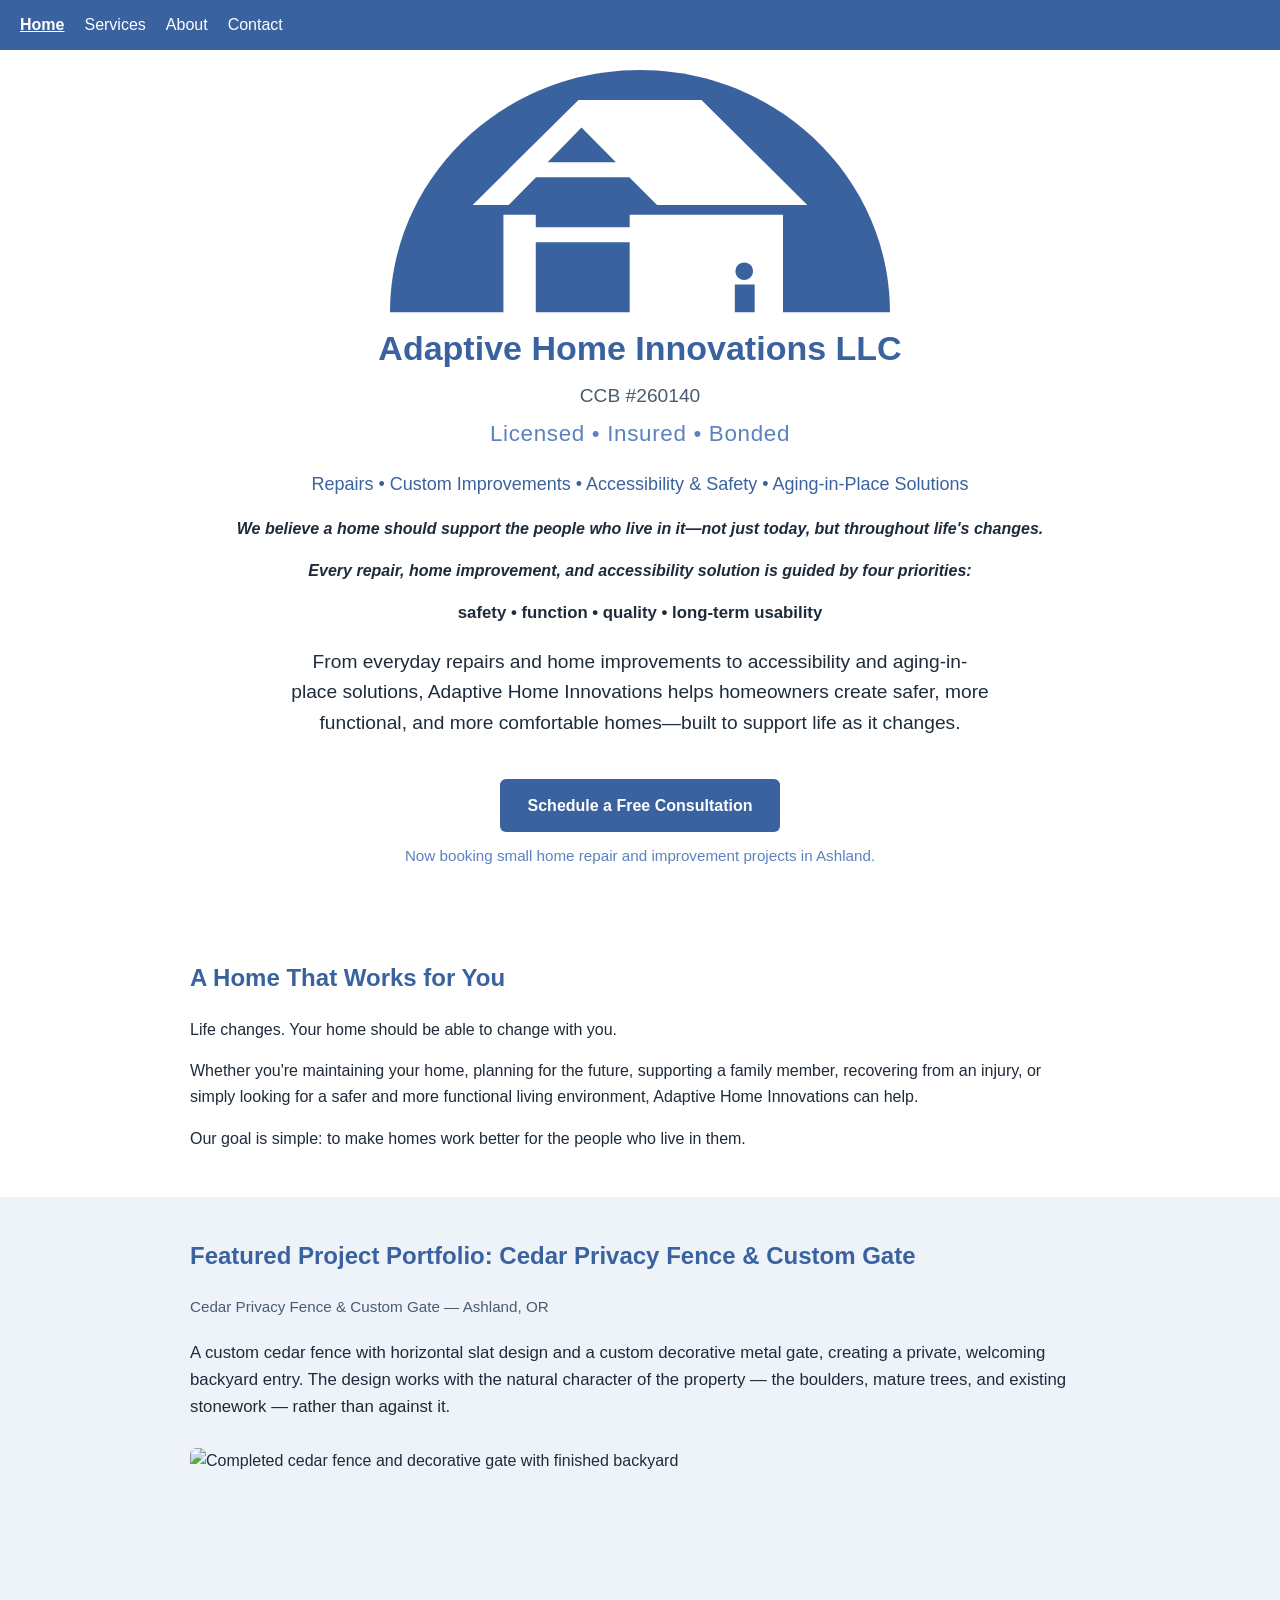
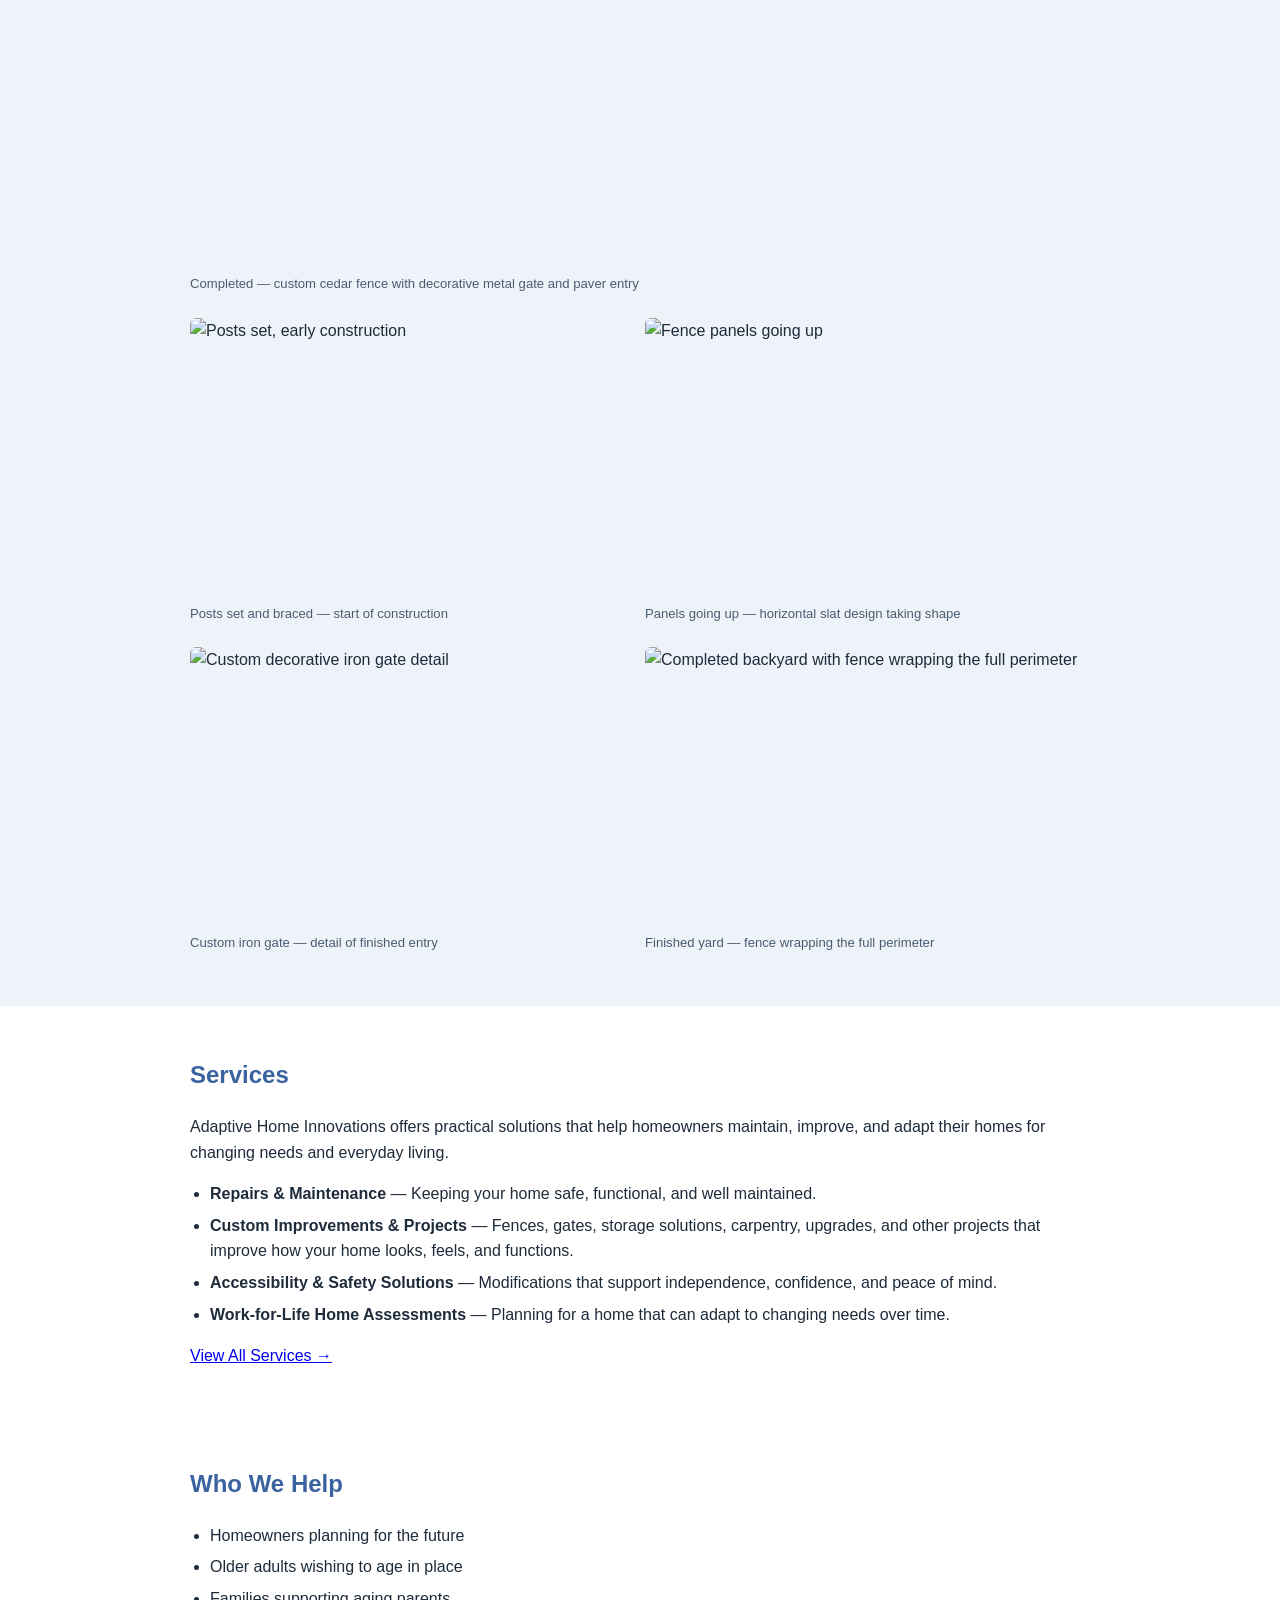
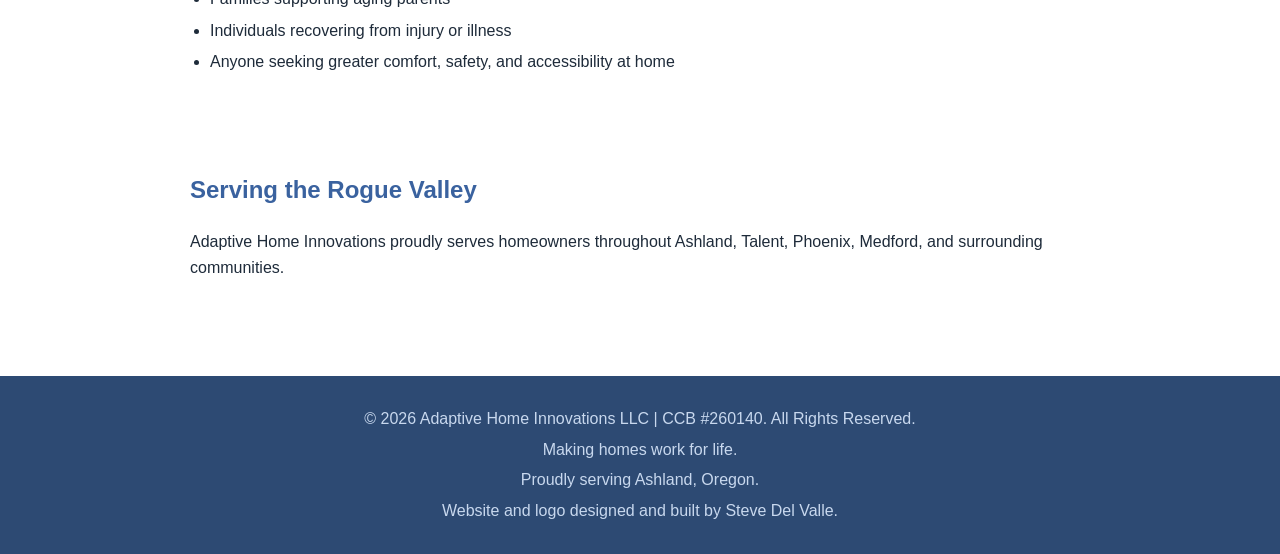
==== commit ffb4e9e5: "Update index.html" ====
--- a/index.html
+++ b/index.html
@@ -163,10 +163,11 @@
 </p>
  
   <p class="hero-text">
-    From everyday repairs and home improvements to accessibility modifications
-    and aging-in-place solutions, Adaptive Home Innovations helps homeowners
-    create safer, more functional, and more comfortable homes that continue to work throughout life's changes.
-  </p>
+    From everyday repairs and home improvements to accessibility and aging-in-place solutions,
+    Adaptive Home Innovations helps homeowners create safer, more functional,
+    and more comfortable homes—built to support life as it changes.
+  </p>
+    
   <a href="contact.html" class="cta-button">Schedule a Free Consultation</a>
   <span class="booking-note">Now booking small home repair and improvement projects in Ashland.</span>
 </header>
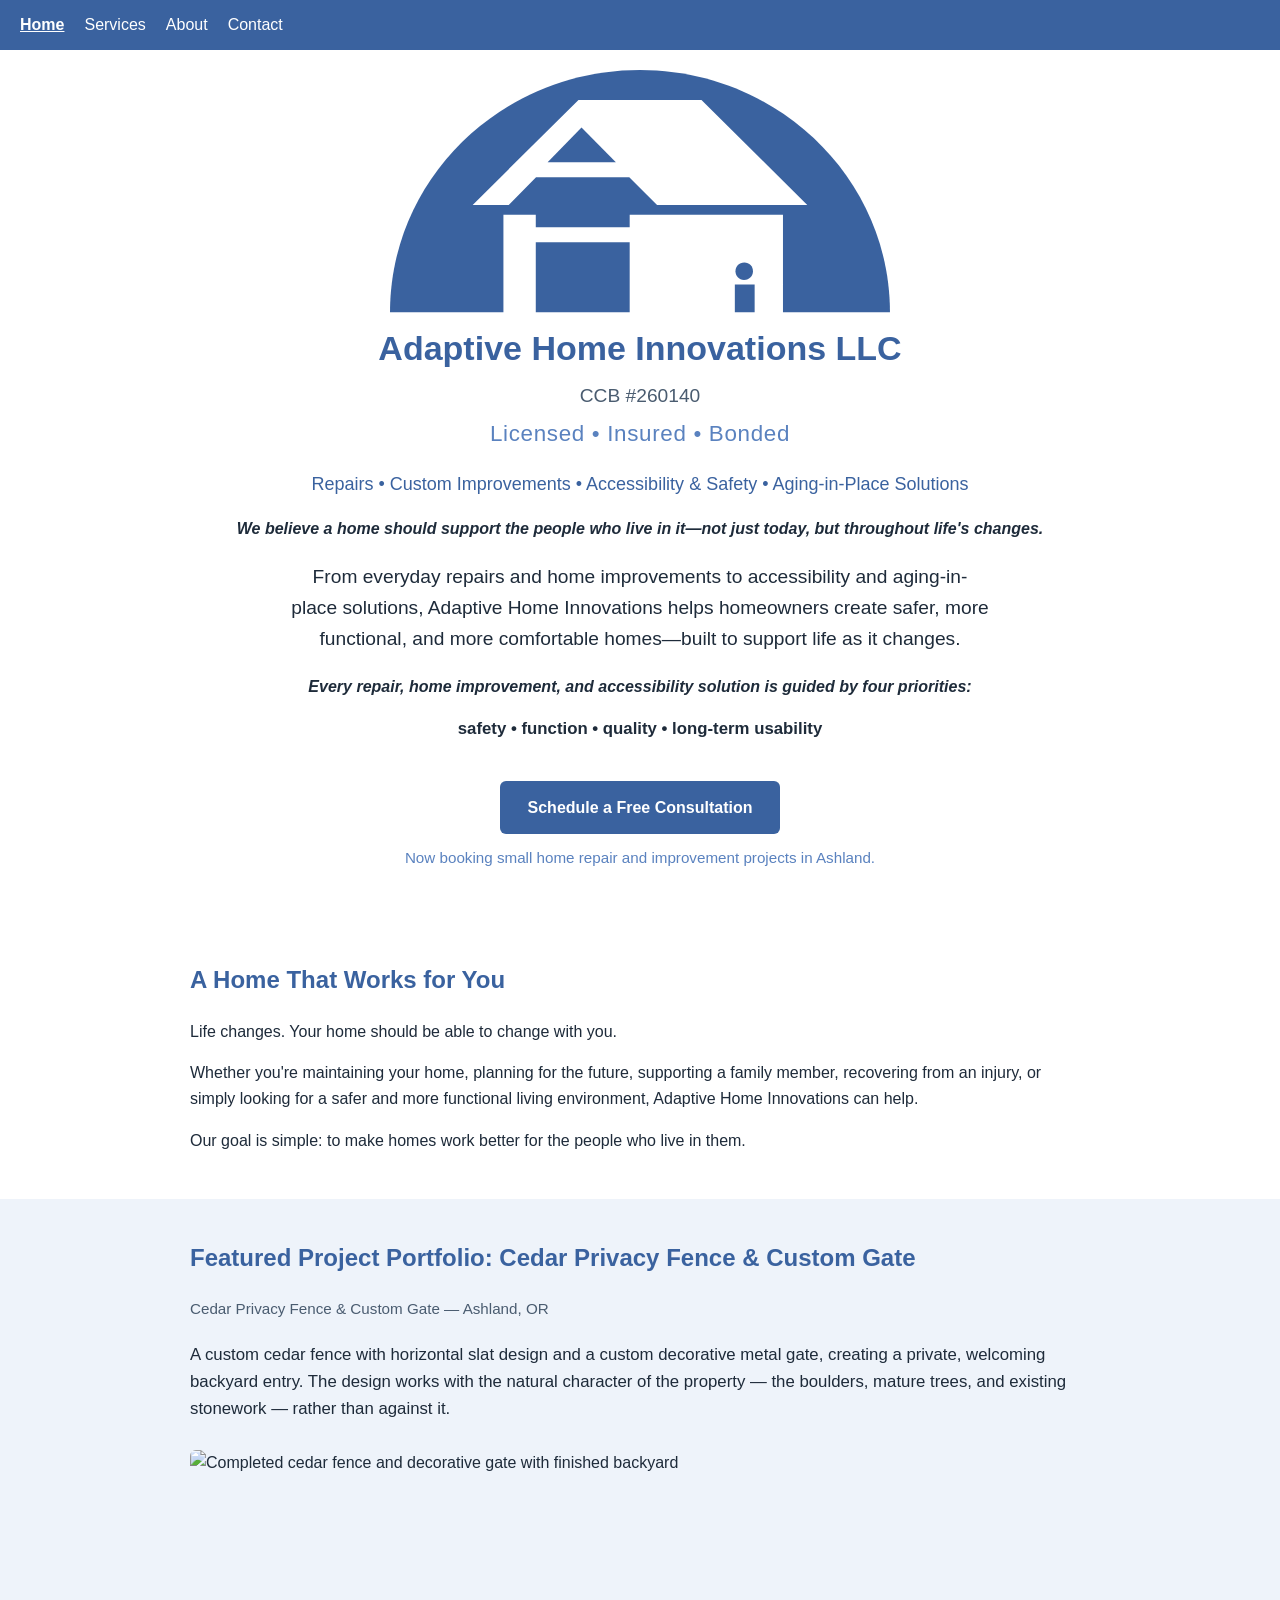
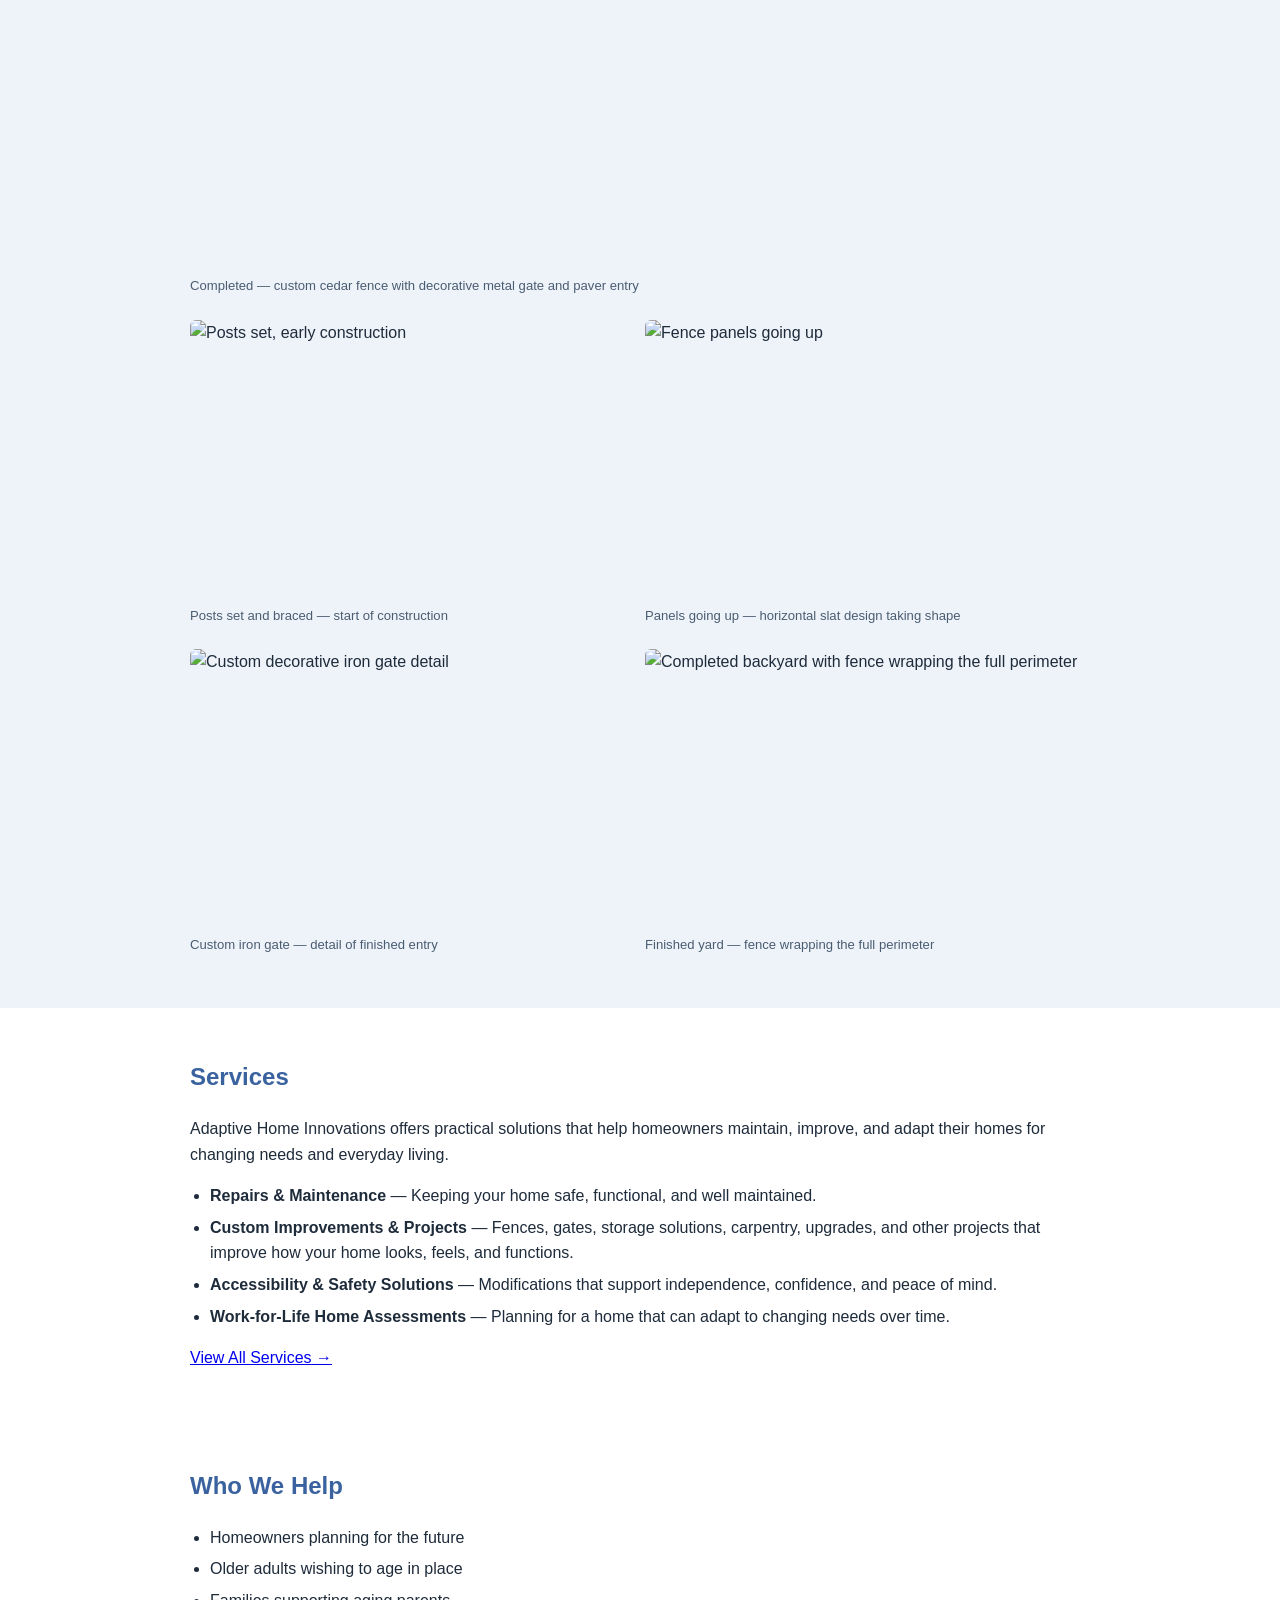
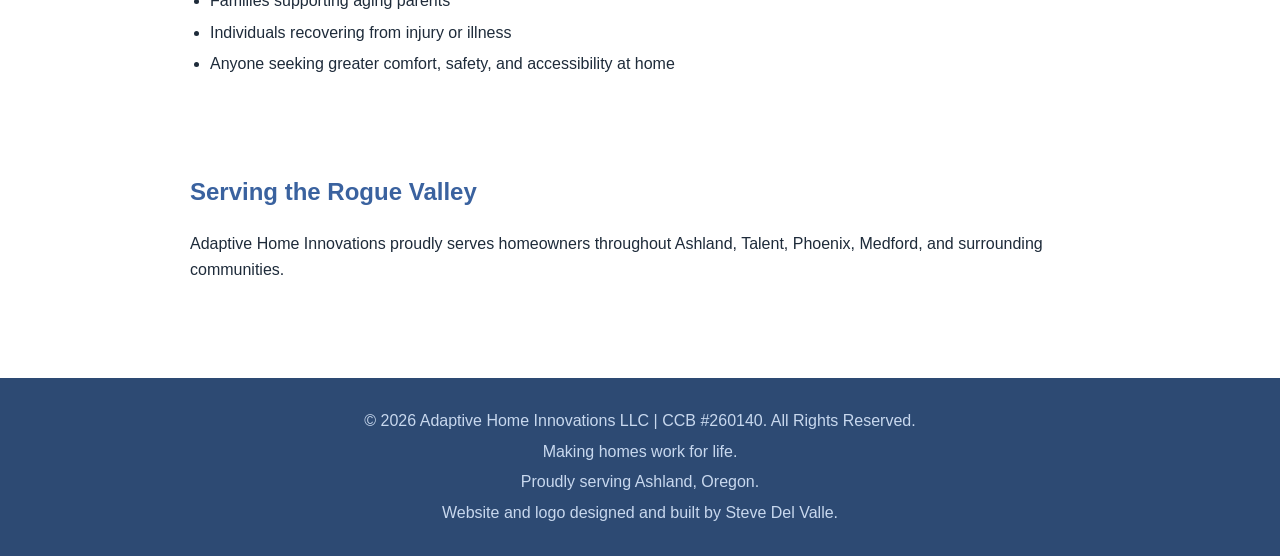
==== commit b375033f: "Update index.html" ====
--- a/index.html
+++ b/index.html
@@ -151,7 +151,13 @@
     We believe a home should support the people who live in it—not just today, but throughout life's changes.
   </i></strong>
 </p>
-
+ 
+  <p class="hero-text">
+    From everyday repairs and home improvements to accessibility and aging-in-place solutions,
+    Adaptive Home Innovations helps homeowners create safer, more functional,
+    and more comfortable homes—built to support life as it changes.
+  </p>
+  
 <p>
   <strong><i>
     Every repair, home improvement, and accessibility solution is guided by four priorities:
@@ -161,12 +167,6 @@
 <p class="hero-values">
   safety • function • quality • long-term usability
 </p>
- 
-  <p class="hero-text">
-    From everyday repairs and home improvements to accessibility and aging-in-place solutions,
-    Adaptive Home Innovations helps homeowners create safer, more functional,
-    and more comfortable homes—built to support life as it changes.
-  </p>
     
   <a href="contact.html" class="cta-button">Schedule a Free Consultation</a>
   <span class="booking-note">Now booking small home repair and improvement projects in Ashland.</span>
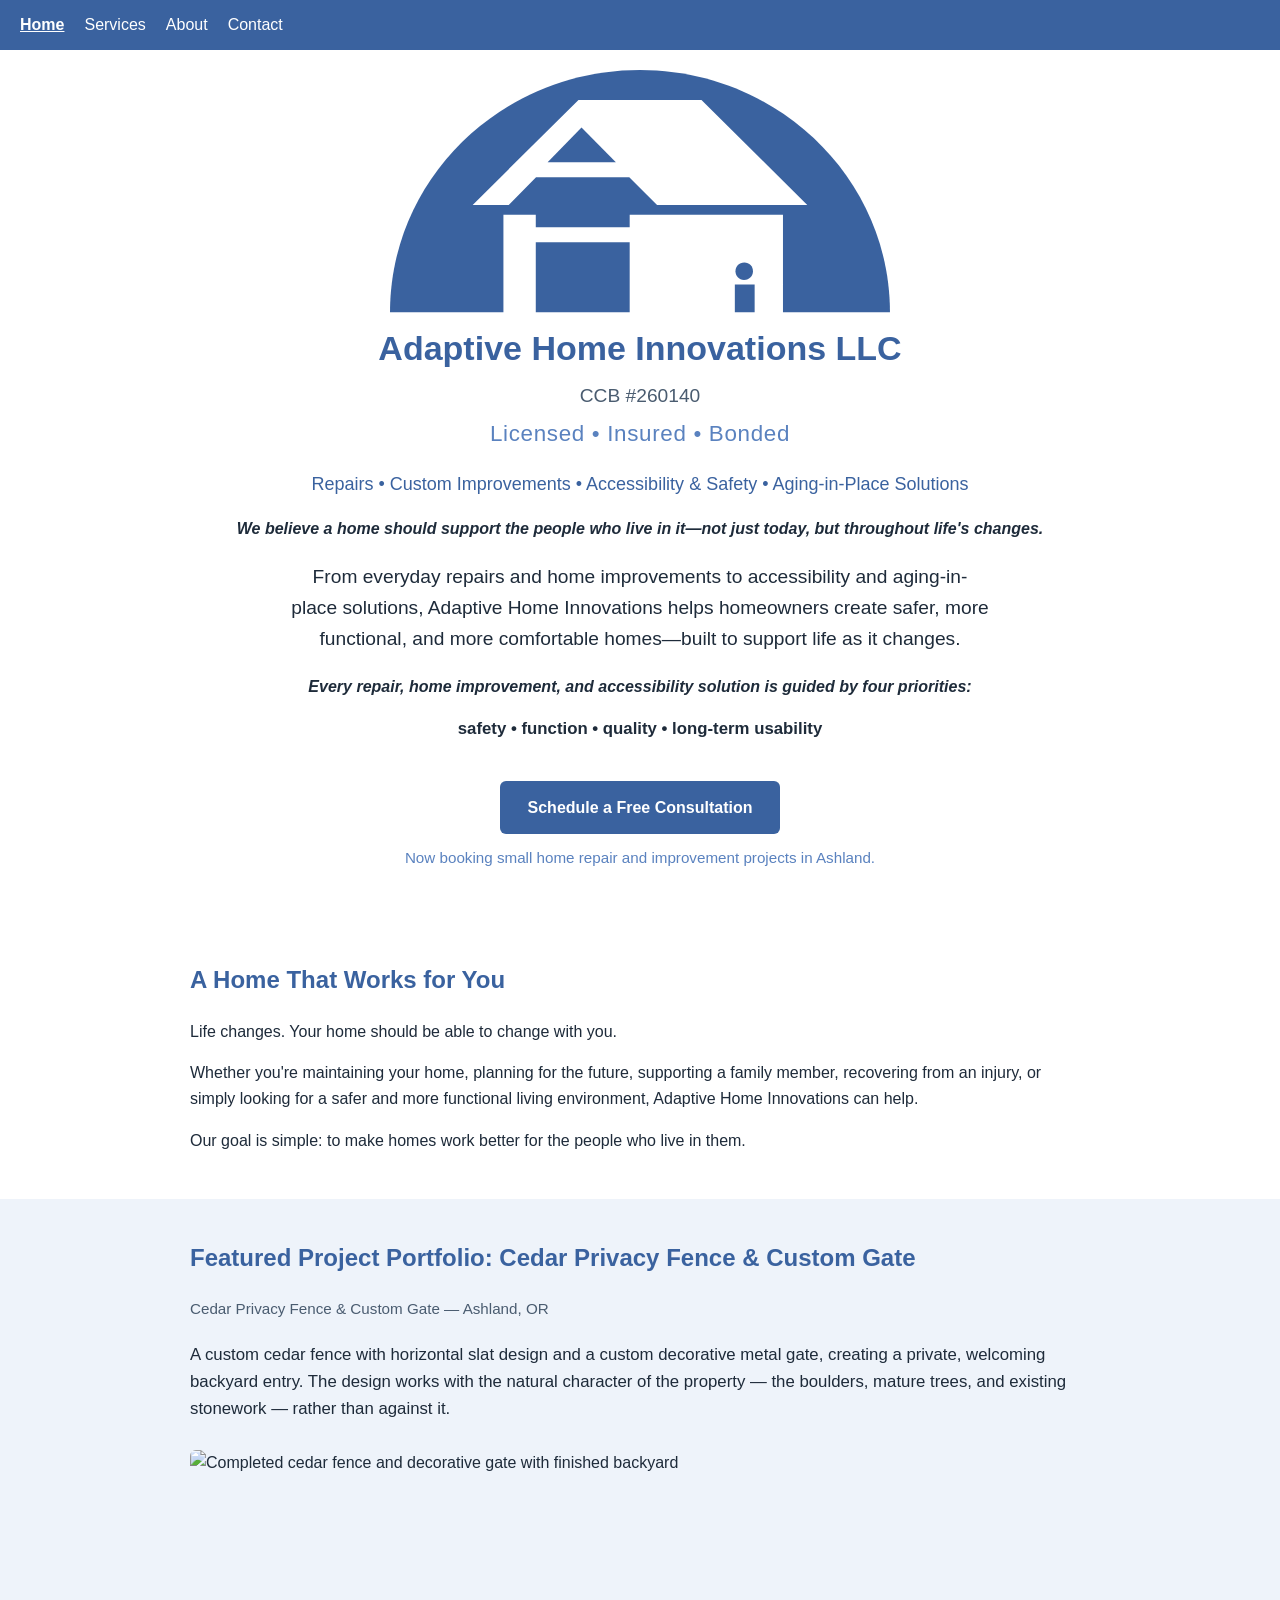
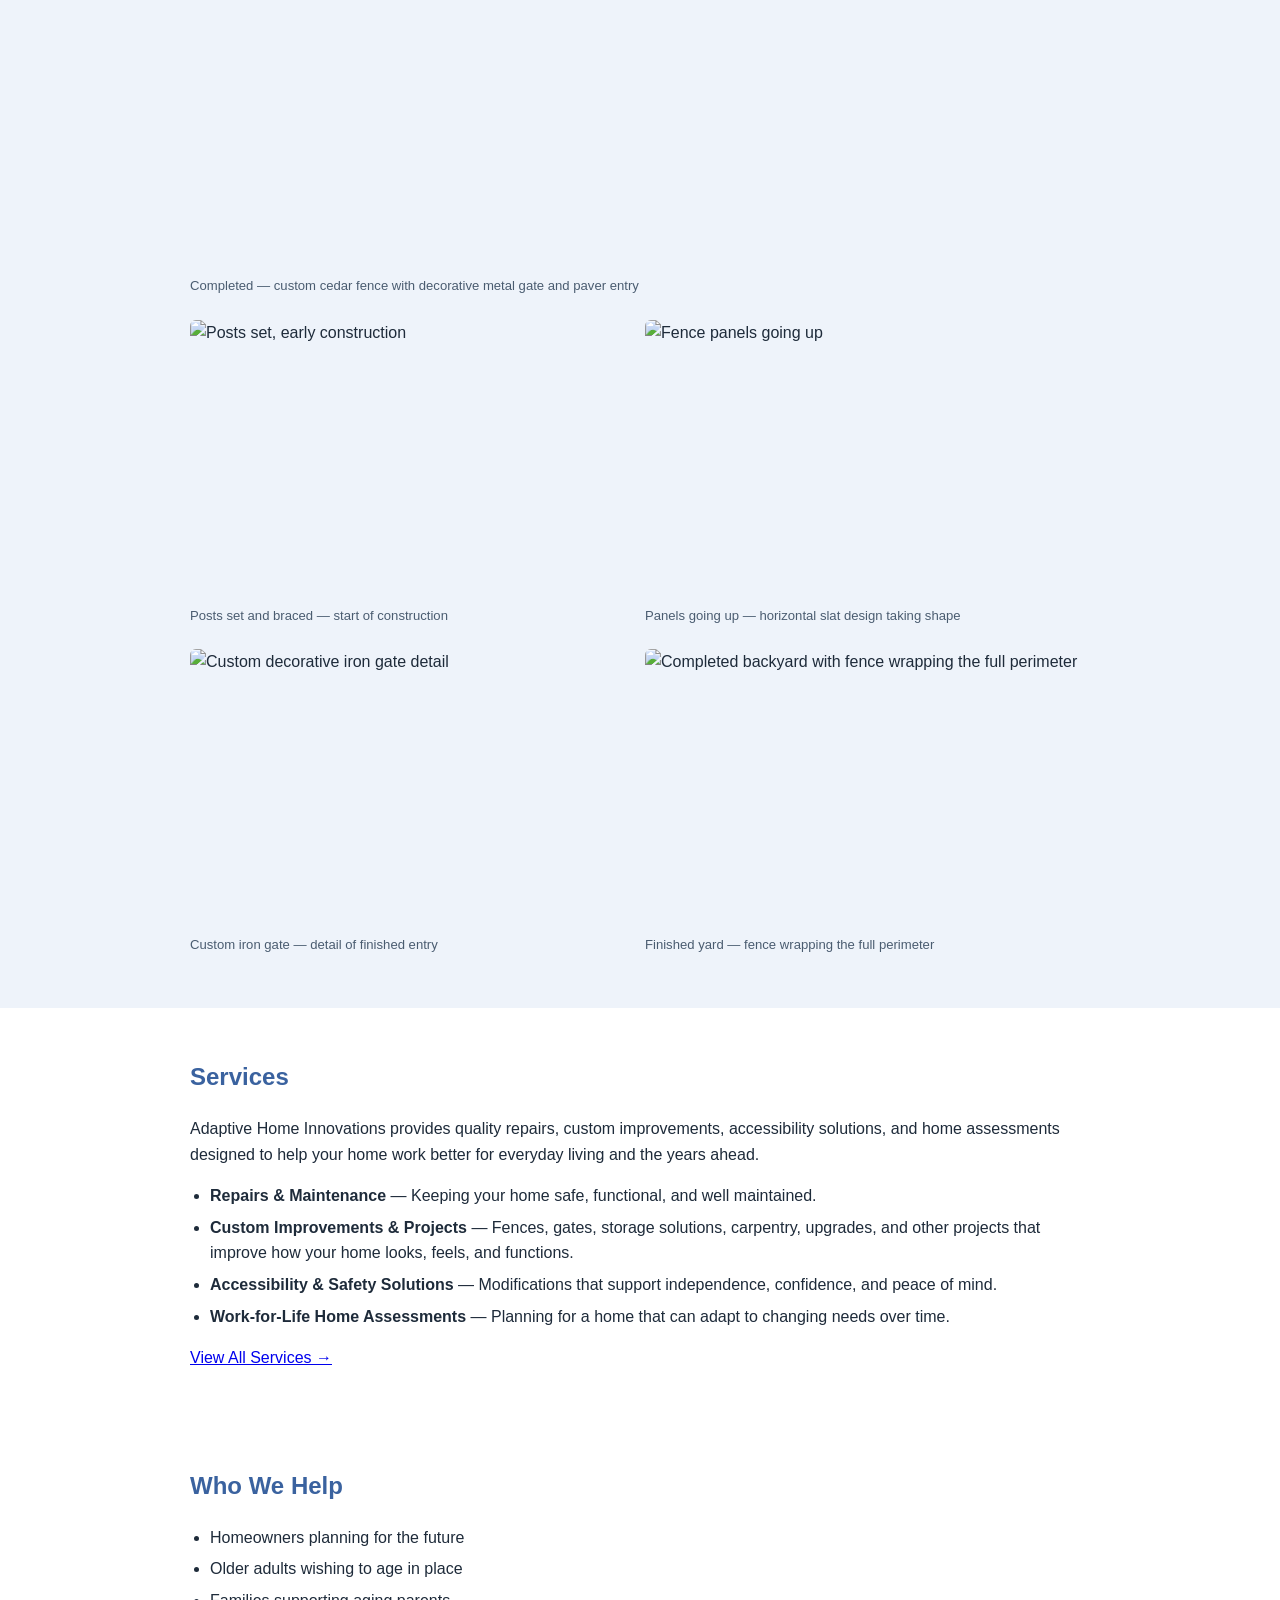
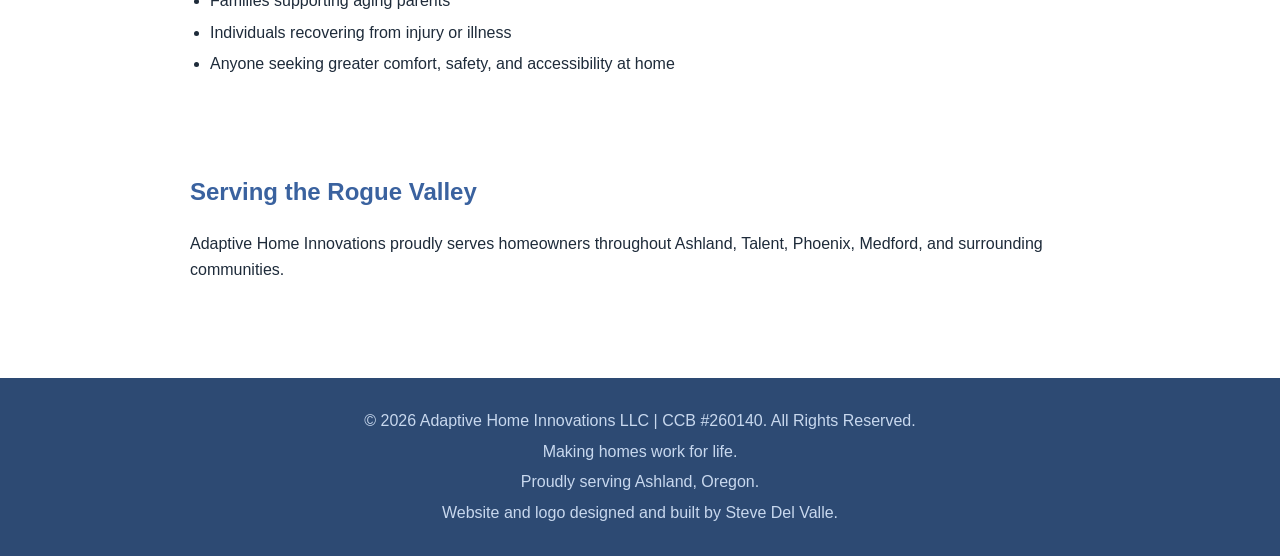
==== commit ff07b3af: "Update index.html" ====
--- a/index.html
+++ b/index.html
@@ -221,9 +221,9 @@
 <section class="container">
   <h2>Services</h2>
   <p>
-    Adaptive Home Innovations offers practical solutions that help homeowners
-    maintain, improve, and adapt their homes for changing needs and everyday living.
-  </p>
+  Adaptive Home Innovations provides quality repairs, custom improvements, accessibility solutions, 
+    and home assessments designed to help your home work better for everyday living and the years ahead.
+</p>
   <ul>
     <li>
       <strong>Repairs &amp; Maintenance</strong> — Keeping your home safe,
